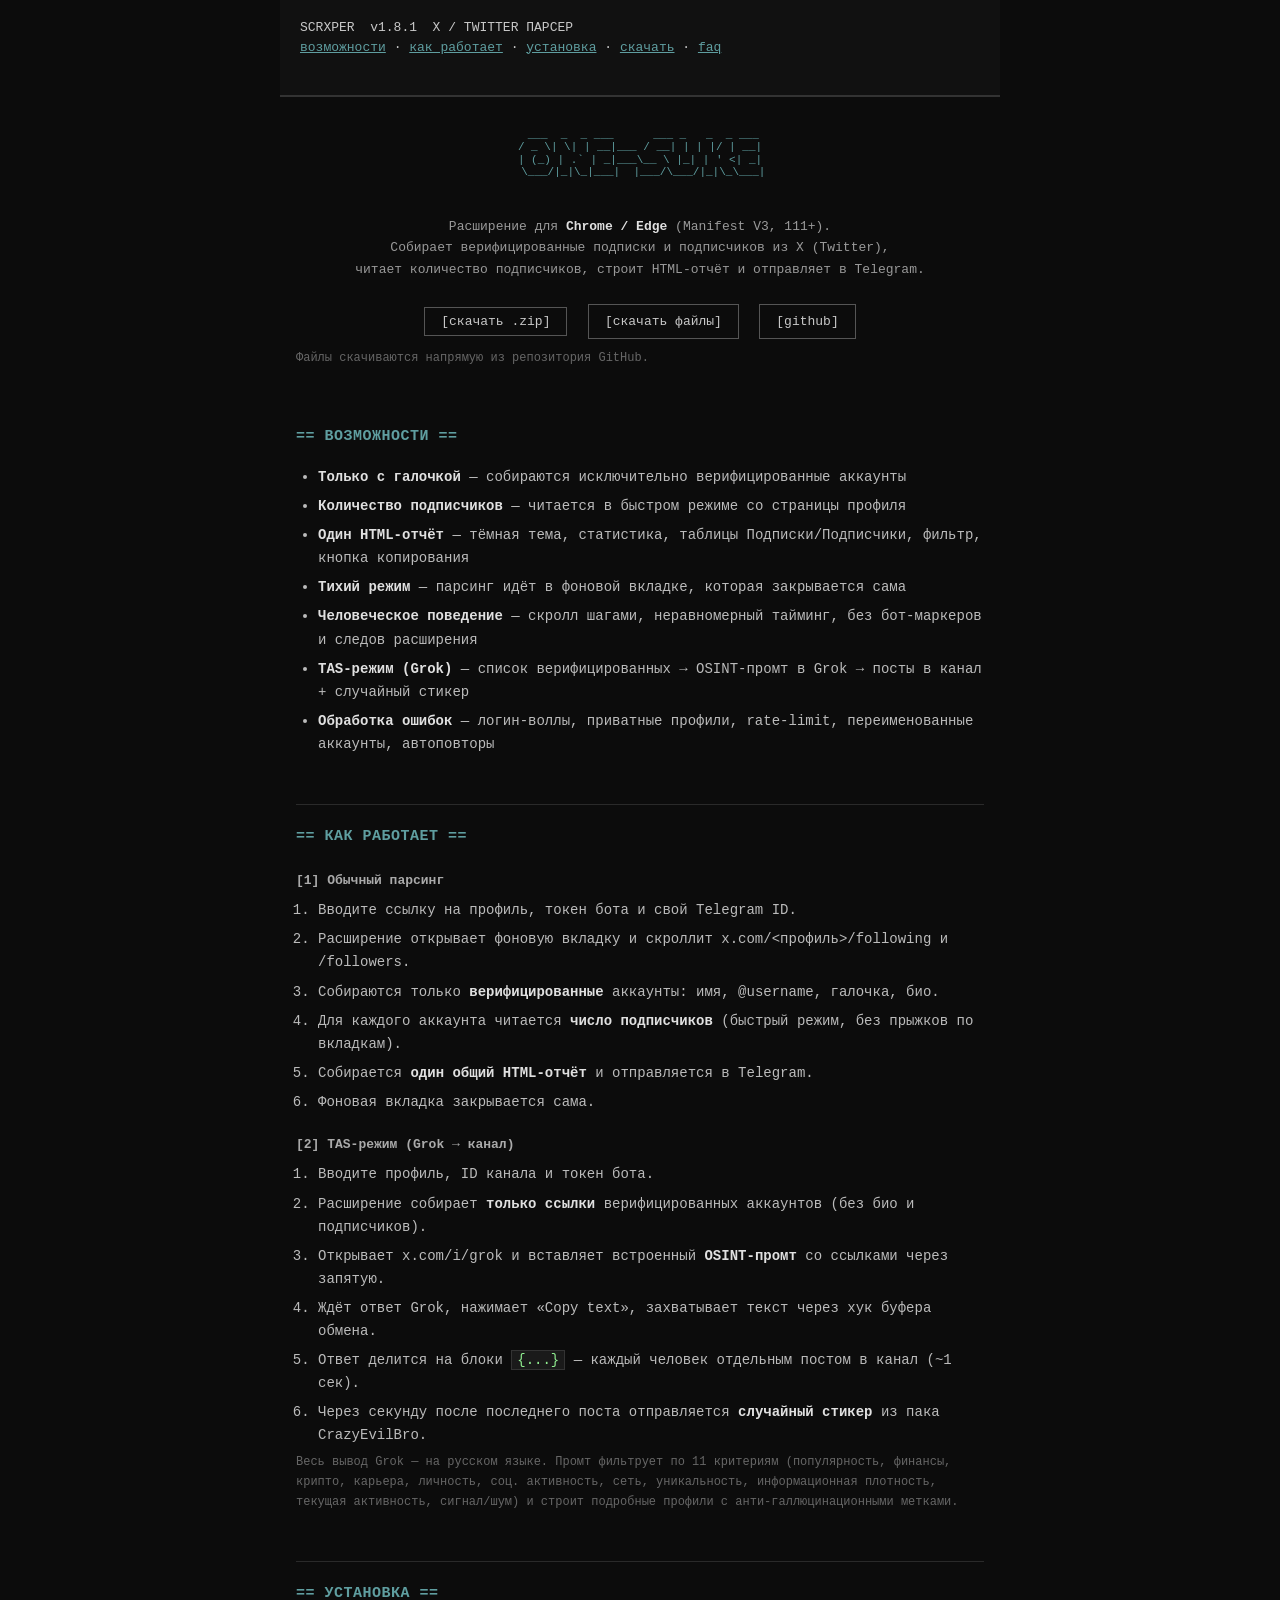
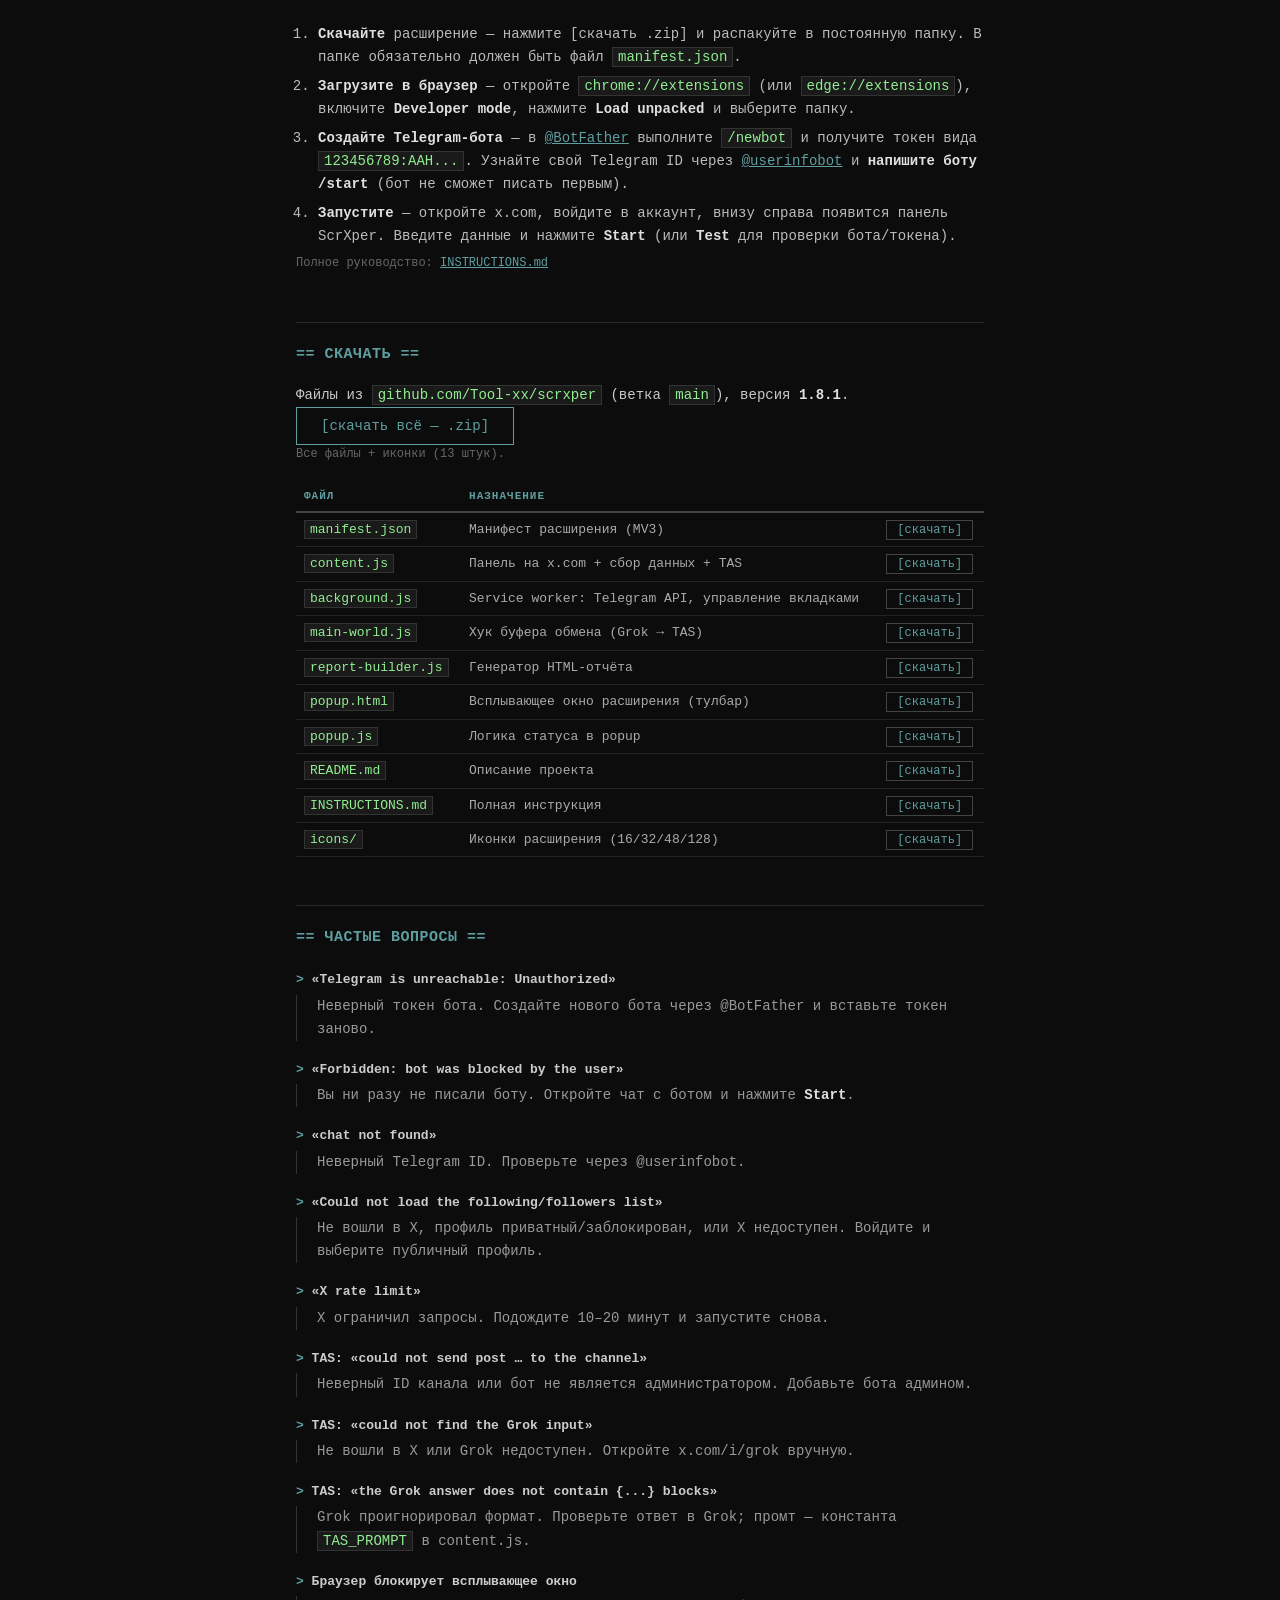
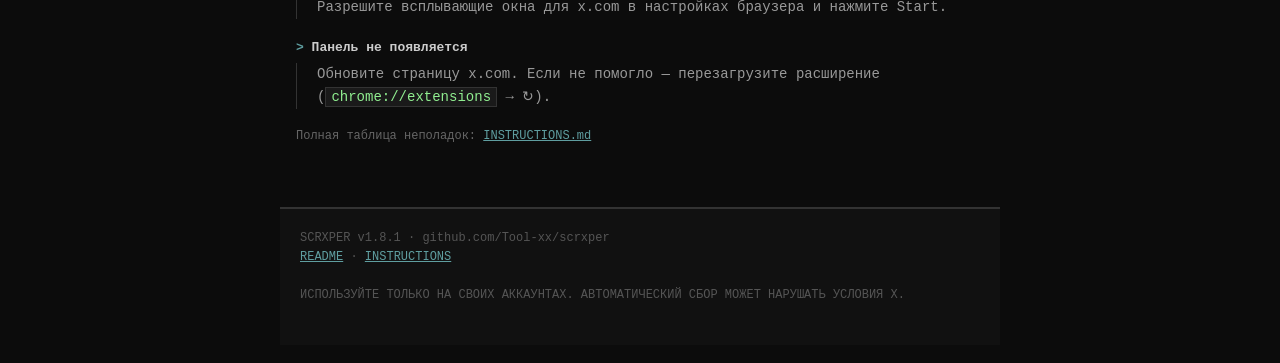
==== docs/index.html @ 42c48163 "Add files via upload" ====
<!DOCTYPE html>
<html lang="ru">
<head>
  <meta charset="UTF-8">
  <meta name="viewport" content="width=device-width, initial-scale=1.0">
  <title>ScrXper — X / Twitter парсер</title>
  <meta name="description" content="ScrXper — расширение для браузера: собирает верифицированные аккаунты, строит HTML-отчёты, отправляет в Telegram.">
  <link rel="icon" type="image/png" href="https://raw.githubusercontent.com/Tool-xx/scrxper/main/icons/icon48.png">
  <link rel="stylesheet" href="style.css">
</head>
<body>

  <pre class="header">
SCRXPER  v1.8.1  X / TWITTER ПАРСЕР
<a href="#features">возможности</a> &middot; <a href="#how">как работает</a> &middot; <a href="#install">установка</a> &middot; <a href="#files">скачать</a> &middot; <a href="#faq">faq</a>
  </pre>

  <main class="wrap">

    <pre class="logo">
 ___  _  _ ___      ___ _   _  _ ___
/ _ \| \| | __|___ / __| | | |/ | __|
| (_) | .` | _|___\__ \ |_| | ' <| _|
 \___/|_|\_|___|  |___/\___/|_|\_\___|
    </pre>

    <p class="tagline">
      Расширение для <b>Chrome / Edge</b> (Manifest V3, 111+).<br>
      Собирает верифицированные подписки и подписчиков из X (Twitter),<br>
      читает количество подписчиков, строит HTML-отчёт и отправляет в Telegram.
    </p>

    <p class="actions">
      <button id="btnDownloadZip" class="btn">[скачать .zip]</button>
      <a class="btn" href="#files">[скачать файлы]</a>
      <a class="btn" href="https://github.com/Tool-xx/scrxper" target="_blank" rel="noopener">[github]</a>
    </p>
    <p id="dlStatus" class="dim">Файлы скачиваются напрямую из репозитория GitHub.</p>

    <!-- ===== ВОЗМОЖНОСТИ ===== -->
    <section id="features">
      <h2>== ВОЗМОЖНОСТИ ==</h2>
      <ul>
        <li><b>Только с галочкой</b> — собираются исключительно верифицированные аккаунты</li>
        <li><b>Количество подписчиков</b> — читается в быстром режиме со страницы профиля</li>
        <li><b>Один HTML-отчёт</b> — тёмная тема, статистика, таблицы Подписки/Подписчики, фильтр, кнопка копирования</li>
        <li><b>Тихий режим</b> — парсинг идёт в фоновой вкладке, которая закрывается сама</li>
        <li><b>Человеческое поведение</b> — скролл шагами, неравномерный тайминг, без бот-маркеров и следов расширения</li>
        <li><b>TAS-режим (Grok)</b> — список верифицированных → OSINT-промт в Grok → посты в канал + случайный стикер</li>
        <li><b>Обработка ошибок</b> — логин-воллы, приватные профили, rate-limit, переименованные аккаунты, автоповторы</li>
      </ul>
    </section>

    <!-- ===== КАК РАБОТАЕТ ===== -->
    <section id="how">
      <h2>== КАК РАБОТАЕТ ==</h2>
      <h3>[1] Обычный парсинг</h3>
      <ol>
        <li>Вводите ссылку на профиль, токен бота и свой Telegram ID.</li>
        <li>Расширение открывает фоновую вкладку и скроллит x.com/&lt;профиль&gt;/following и /followers.</li>
        <li>Собираются только <b>верифицированные</b> аккаунты: имя, @username, галочка, био.</li>
        <li>Для каждого аккаунта читается <b>число подписчиков</b> (быстрый режим, без прыжков по вкладкам).</li>
        <li>Собирается <b>один общий HTML-отчёт</b> и отправляется в Telegram.</li>
        <li>Фоновая вкладка закрывается сама.</li>
      </ol>

      <h3>[2] TAS-режим (Grok → канал)</h3>
      <ol>
        <li>Вводите профиль, ID канала и токен бота.</li>
        <li>Расширение собирает <b>только ссылки</b> верифицированных аккаунтов (без био и подписчиков).</li>
        <li>Открывает x.com/i/grok и вставляет встроенный <b>OSINT-промт</b> со ссылками через запятую.</li>
        <li>Ждёт ответ Grok, нажимает «Copy text», захватывает текст через хук буфера обмена.</li>
        <li>Ответ делится на блоки <code>{...}</code> — каждый человек отдельным постом в канал (~1 сек).</li>
        <li>Через секунду после последнего поста отправляется <b>случайный стикер</b> из пака CrazyEvilBro.</li>
      </ol>

      <p class="dim">Весь вывод Grok — на русском языке. Промт фильтрует по 11 критериям (популярность,
      финансы, крипто, карьера, личность, соц. активность, сеть, уникальность, информационная
      плотность, текущая активность, сигнал/шум) и строит подробные профили с анти-галлюцинационными метками.</p>
    </section>

    <!-- ===== УСТАНОВКА ===== -->
    <section id="install">
      <h2>== УСТАНОВКА ==</h2>
      <ol>
        <li><b>Скачайте</b> расширение — нажмите [скачать .zip] и распакуйте в постоянную папку.
            В папке обязательно должен быть файл <code>manifest.json</code>.</li>
        <li><b>Загрузите в браузер</b> — откройте <code>chrome://extensions</code> (или <code>edge://extensions</code>),
            включите <b>Developer mode</b>, нажмите <b>Load unpacked</b> и выберите папку.</li>
        <li><b>Создайте Telegram-бота</b> — в <a href="https://t.me/BotFather" target="_blank">@BotFather</a>
            выполните <code>/newbot</code> и получите токен вида <code>123456789:AAH...</code>.
            Узнайте свой Telegram ID через <a href="https://t.me/userinfobot" target="_blank">@userinfobot</a>
            и <b>напишите боту /start</b> (бот не сможет писать первым).</li>
        <li><b>Запустите</b> — откройте x.com, войдите в аккаунт, внизу справа появится панель ScrXper.
            Введите данные и нажмите <b>Start</b> (или <b>Test</b> для проверки бота/токена).</li>
      </ol>
      <p class="dim">Полное руководство: <a href="https://raw.githubusercontent.com/Tool-xx/scrxper/main/INSTRUCTIONS.md" target="_blank">INSTRUCTIONS.md</a></p>
    </section>

    <!-- ===== СКАЧАТЬ ===== -->
    <section id="files">
      <h2>== СКАЧАТЬ ==</h2>
      <p>Файлы из <code>github.com/Tool-xx/scrxper</code> (ветка <code>main</code>), версия <b>1.8.1</b>.</p>

      <button id="btnDownloadZip2" class="btn btn-big">[скачать всё — .zip]</button>
      <p id="zipStatus" class="dim">Все файлы + иконки (13 штук).</p>

      <table class="files">
        <thead><tr><th>файл</th><th>назначение</th><th></th></tr></thead>
        <tbody>
          <tr><td><code>manifest.json</code></td><td>Манифест расширения (MV3)</td><td><button class="file-dl" data-file="manifest.json">[скачать]</button></td></tr>
          <tr><td><code>content.js</code></td><td>Панель на x.com + сбор данных + TAS</td><td><button class="file-dl" data-file="content.js">[скачать]</button></td></tr>
          <tr><td><code>background.js</code></td><td>Service worker: Telegram API, управление вкладками</td><td><button class="file-dl" data-file="background.js">[скачать]</button></td></tr>
          <tr><td><code>main-world.js</code></td><td>Хук буфера обмена (Grok → TAS)</td><td><button class="file-dl" data-file="main-world.js">[скачать]</button></td></tr>
          <tr><td><code>report-builder.js</code></td><td>Генератор HTML-отчёта</td><td><button class="file-dl" data-file="report-builder.js">[скачать]</button></td></tr>
          <tr><td><code>popup.html</code></td><td>Всплывающее окно расширения (тулбар)</td><td><button class="file-dl" data-file="popup.html">[скачать]</button></td></tr>
          <tr><td><code>popup.js</code></td><td>Логика статуса в popup</td><td><button class="file-dl" data-file="popup.js">[скачать]</button></td></tr>
          <tr><td><code>README.md</code></td><td>Описание проекта</td><td><button class="file-dl" data-file="README.md">[скачать]</button></td></tr>
          <tr><td><code>INSTRUCTIONS.md</code></td><td>Полная инструкция</td><td><button class="file-dl" data-file="INSTRUCTIONS.md">[скачать]</button></td></tr>
          <tr><td><code>icons/</code></td><td>Иконки расширения (16/32/48/128)</td><td><button class="file-dl" data-file="icons/icon128.png">[скачать]</button></td></tr>
        </tbody>
      </table>
    </section>

    <!-- ===== FAQ ===== -->
    <section id="faq">
      <h2>== ЧАСТЫЕ ВОПРОСЫ ==</h2>
      <dl>
        <dt>«Telegram is unreachable: Unauthorized»</dt>
        <dd>Неверный токен бота. Создайте нового бота через @BotFather и вставьте токен заново.</dd>

        <dt>«Forbidden: bot was blocked by the user»</dt>
        <dd>Вы ни разу не писали боту. Откройте чат с ботом и нажмите <b>Start</b>.</dd>

        <dt>«chat not found»</dt>
        <dd>Неверный Telegram ID. Проверьте через @userinfobot.</dd>

        <dt>«Could not load the following/followers list»</dt>
        <dd>Не вошли в X, профиль приватный/заблокирован, или X недоступен. Войдите и выберите публичный профиль.</dd>

        <dt>«X rate limit»</dt>
        <dd>X ограничил запросы. Подождите 10–20 минут и запустите снова.</dd>

        <dt>TAS: «could not send post … to the channel»</dt>
        <dd>Неверный ID канала или бот не является администратором. Добавьте бота админом.</dd>

        <dt>TAS: «could not find the Grok input»</dt>
        <dd>Не вошли в X или Grok недоступен. Откройте x.com/i/grok вручную.</dd>

        <dt>TAS: «the Grok answer does not contain {...} blocks»</dt>
        <dd>Grok проигнорировал формат. Проверьте ответ в Grok; промт — константа <code>TAS_PROMPT</code> в content.js.</dd>

        <dt>Браузер блокирует всплывающее окно</dt>
        <dd>Разрешите всплывающие окна для x.com в настройках браузера и нажмите Start.</dd>

        <dt>Панель не появляется</dt>
        <dd>Обновите страницу x.com. Если не помогло — перезагрузите расширение (<code>chrome://extensions</code> → ↻).</dd>
      </dl>
      <p class="dim">Полная таблица неполадок: <a href="https://raw.githubusercontent.com/Tool-xx/scrxper/main/INSTRUCTIONS.md" target="_blank">INSTRUCTIONS.md</a></p>
    </section>

  </main>

  <pre class="footer">
SCRXPER v1.8.1 · github.com/Tool-xx/scrxper
<a href="https://raw.githubusercontent.com/Tool-xx/scrxper/main/README.md" target="_blank">README</a> &middot; <a href="https://raw.githubusercontent.com/Tool-xx/scrxper/main/INSTRUCTIONS.md" target="_blank">INSTRUCTIONS</a>

ИСПОЛЬЗУЙТЕ ТОЛЬКО НА СВОИХ АККАУНТАХ. АВТОМАТИЧЕСКИЙ СБОР МОЖЕТ НАРУШАТЬ УСЛОВИЯ X.
  </pre>

  <div class="toast" id="toast" role="status" aria-live="polite"></div>

  <script src="app.js"></script>
</body>
</html>
---- docs/style.css ----
/* ============ ScrXper site — old-school / minimalist ============ */

* { box-sizing: border-box; margin: 0; padding: 0; }

html { scroll-behavior: smooth; }

body {
  background: #0c0c0c;
  color: #c8c8c8;
  font-family: "Courier New", Courier, "Lucida Console", monospace;
  font-size: 14px;
  line-height: 1.65;
  max-width: 720px;
  margin: 0 auto;
  padding: 0 16px;
}

a { color: #5f9ea0; text-decoration: underline; }
a:hover { color: #7fffd4; }

b { color: #e0e0e0; font-weight: 700; }

code {
  background: #1a1a1a;
  border: 1px solid #333;
  padding: 1px 5px;
  color: #90ee90;
}

/* ============ Header ============ */
.header {
  margin: 0 -16px;
  padding: 18px 20px;
  background: #111;
  border-bottom: 2px solid #333;
  font-size: 13px;
  line-height: 1.5;
  white-space: pre-wrap;
  overflow-x: hidden;
}

/* ============ Logo ============ */
.logo {
  margin-top: 32px;
  font-size: 11px;
  line-height: 1.15;
  color: #5f9ea0;
  text-align: center;
}

/* ============ Tagline ============ */
.tagline {
  text-align: center;
  margin: 24px 0;
  color: #999;
  font-size: 13px;
}

/* ============ Actions ============ */
.actions {
  text-align: center;
  margin: 20px 0 10px;
}
.actions .btn { margin: 0 6px; }

/* ============ Buttons ============ */
.btn {
  display: inline-block;
  background: none;
  border: 1px solid #555;
  color: #c8c8c8;
  padding: 6px 16px;
  font-family: inherit;
  font-size: 13px;
  cursor: pointer;
  text-decoration: none;
  white-space: nowrap;
}
.btn:hover { border-color: #5f9ea0; color: #5f9ea0; text-decoration: none; }
.btn:disabled { opacity: 0.45; cursor: wait; border-color: #333; color: #666; }
.btn-big { padding: 10px 24px; font-size: 14px; border-color: #5f9ea0; color: #5f9ea0; }
.btn-big:hover { background: #5f9ea0; color: #0c0c0c; }

/* ============ Sections ============ */
section {
  margin: 48px 0;
  padding-top: 20px;
  border-top: 1px solid #2a2a2a;
}
section:first-of-type { border-top: none; margin-top: 36px; }
h2 {
  font-size: 15px;
  color: #5f9ea0;
  margin-bottom: 16px;
  letter-spacing: 0.5px;
}
h3 {
  font-size: 13px;
  color: #aaa;
  margin: 20px 0 8px;
}
ol, ul { padding-left: 22px; }
li { margin-bottom: 6px; color: #bbb; }
dd {
  margin: 0 0 18px;
  padding-left: 20px;
  color: #999;
  border-left: 1px solid #333;
}
dt {
  color: #ccc;
  font-weight: 700;
  margin: 18px 0 4px;
  font-size: 13px;
}
dt::before { content: "> "; color: #5f9ea0; }

/* ============ Files table ============ */
.files {
  width: 100%;
  border-collapse: collapse;
  margin-top: 16px;
  font-size: 13px;
}
.files th {
  text-align: left;
  padding: 6px 8px;
  border-bottom: 2px solid #444;
  color: #5f9ea0;
  font-weight: 700;
  font-size: 11px;
  text-transform: uppercase;
  letter-spacing: 1px;
}
.files td {
  padding: 6px 8px;
  border-bottom: 1px solid #222;
  color: #aaa;
}
.files tr:hover td { background: #151515; }
.file-dl {
  background: none;
  border: 1px solid #444;
  color: #5f9ea0;
  padding: 2px 10px;
  font-family: inherit;
  font-size: 12px;
  cursor: pointer;
}
.file-dl:hover { border-color: #5f9ea0; background: #1a2a2a; }
.file-dl:disabled { opacity: 0.4; cursor: wait; }

/* ============ Dim text ============ */
.dim { color: #666; font-size: 12px; }

/* ============ Footer ============ */
.footer {
  margin: 60px -16px 0;
  padding: 20px;
  border-top: 2px solid #333;
  background: #111;
  font-size: 12px;
  line-height: 1.6;
  white-space: pre-wrap;
  overflow-x: hidden;
  color: #555;
}

/* ============ Toast ============ */
.toast {
  position: fixed;
  bottom: 20px;
  left: 50%;
  transform: translateX(-50%) translateY(80px);
  background: #1a1a1a;
  border: 1px solid #555;
  color: #c8c8c8;
  padding: 8px 18px;
  font-size: 13px;
  font-family: inherit;
  opacity: 0;
  transition: transform 0.2s, opacity 0.2s;
  z-index: 100;
  max-width: 90vw;
  text-align: center;
}
.toast.show { transform: translateX(-50%) translateY(0); opacity: 1; }
.toast.error { border-color: #c0392b; color: #e74c3c; }
.toast.success { border-color: #27ae60; color: #2ecc71; }

/* ============ Mobile ============ */
@media (max-width: 520px) {
  body { font-size: 13px; }
  .header, .footer { font-size: 11px; padding: 14px 16px; }
  .logo { font-size: 8px; }
  .files { font-size: 12px; }
  .files th:nth-child(2), .files td:nth-child(2) { display: none; }
}
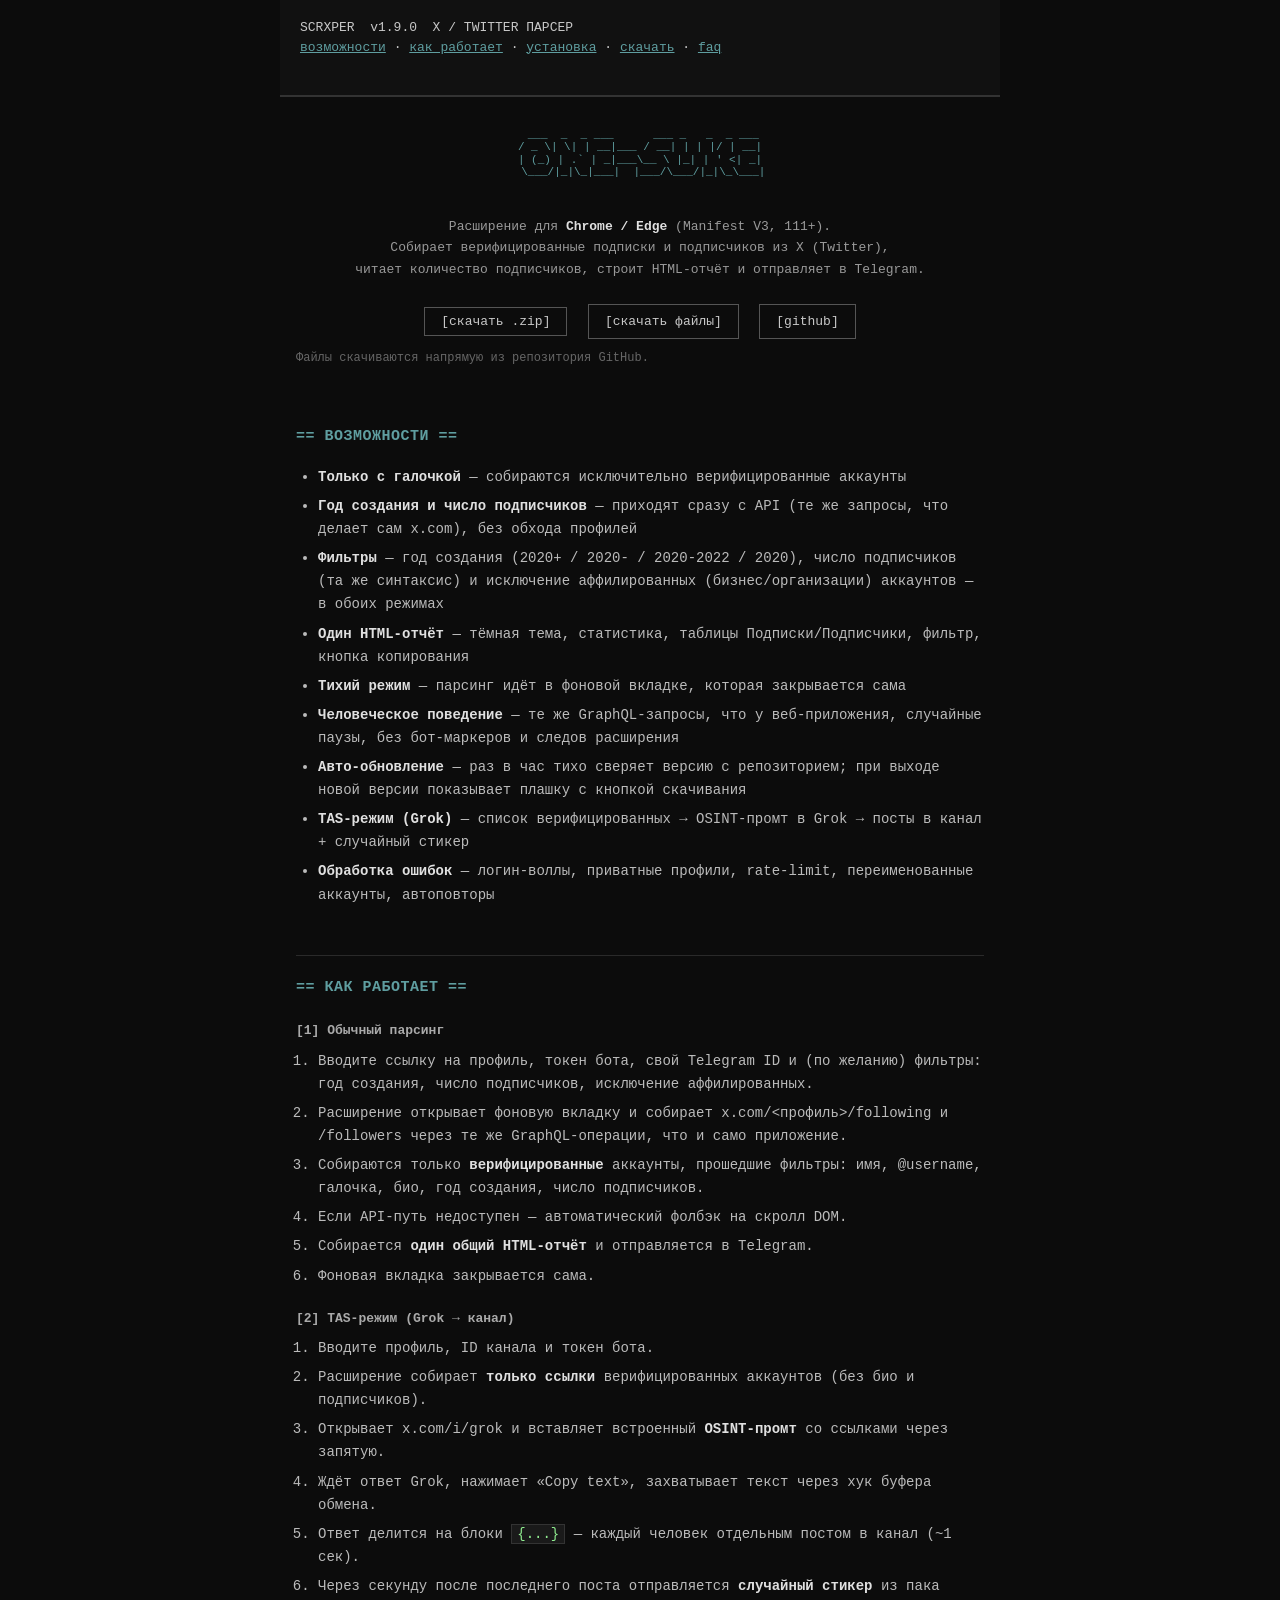
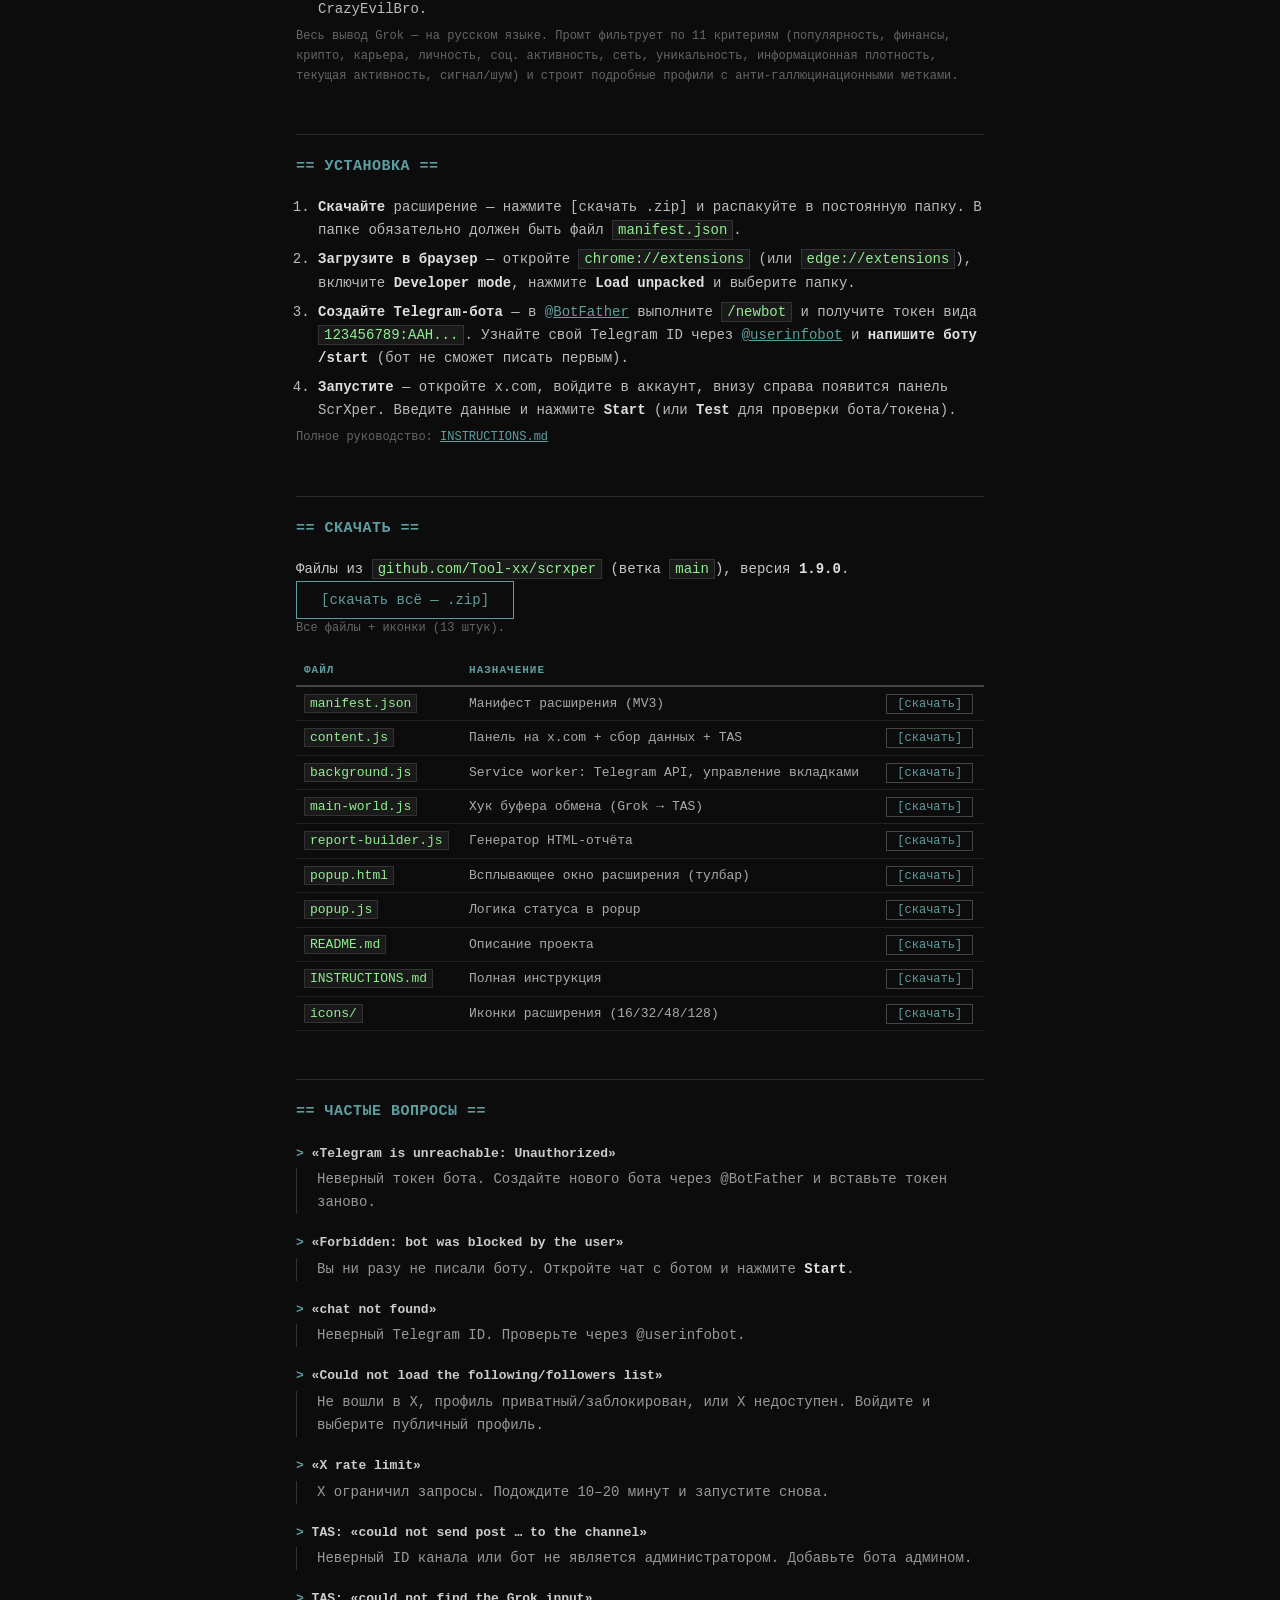
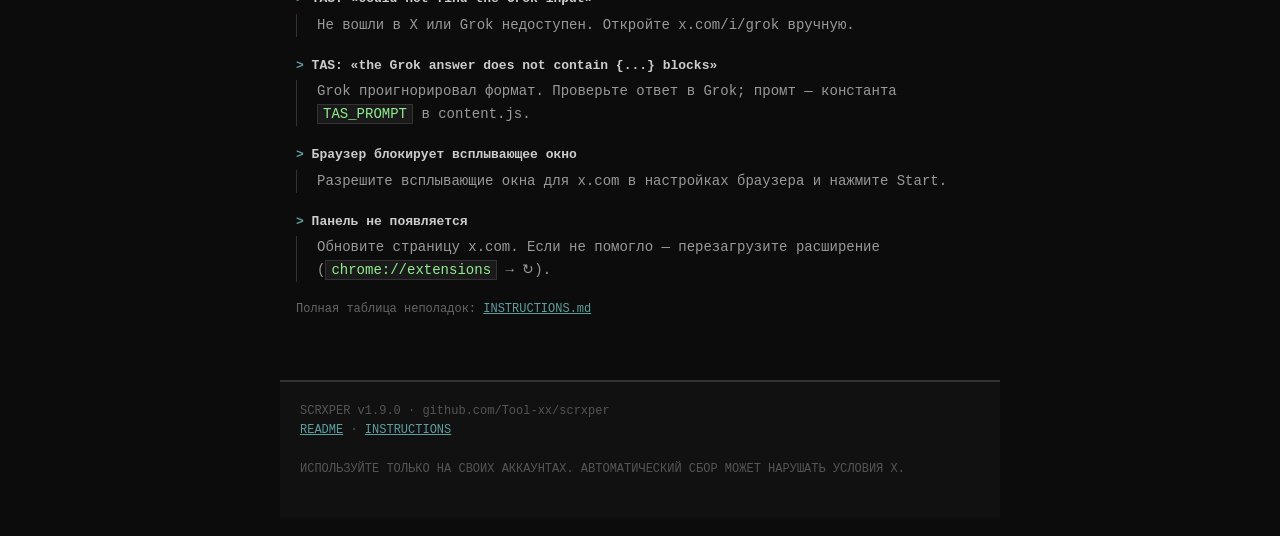
==== commit 4ac5488d: "Add files via upload" ====
--- a/docs/index.html
+++ b/docs/index.html
@@ -11,7 +11,7 @@
 <body>
 
   <pre class="header">
-SCRXPER  v1.8.1  X / TWITTER ПАРСЕР
+SCRXPER  v1.9.0  X / TWITTER ПАРСЕР
 <a href="#features">возможности</a> &middot; <a href="#how">как работает</a> &middot; <a href="#install">установка</a> &middot; <a href="#files">скачать</a> &middot; <a href="#faq">faq</a>
   </pre>
 
@@ -42,10 +42,12 @@
       <h2>== ВОЗМОЖНОСТИ ==</h2>
       <ul>
         <li><b>Только с галочкой</b> — собираются исключительно верифицированные аккаунты</li>
-        <li><b>Количество подписчиков</b> — читается в быстром режиме со страницы профиля</li>
+        <li><b>Год создания и число подписчиков</b> — приходят сразу с API (те же запросы, что делает сам x.com), без обхода профилей</li>
+        <li><b>Фильтры</b> — год создания (2020+ / 2020- / 2020-2022 / 2020), число подписчиков (та же синтаксис) и исключение аффилированных (бизнес/организации) аккаунтов — в обоих режимах</li>
         <li><b>Один HTML-отчёт</b> — тёмная тема, статистика, таблицы Подписки/Подписчики, фильтр, кнопка копирования</li>
         <li><b>Тихий режим</b> — парсинг идёт в фоновой вкладке, которая закрывается сама</li>
-        <li><b>Человеческое поведение</b> — скролл шагами, неравномерный тайминг, без бот-маркеров и следов расширения</li>
+        <li><b>Человеческое поведение</b> — те же GraphQL-запросы, что у веб-приложения, случайные паузы, без бот-маркеров и следов расширения</li>
+        <li><b>Авто-обновление</b> — раз в час тихо сверяет версию с репозиторием; при выходе новой версии показывает плашку с кнопкой скачивания</li>
         <li><b>TAS-режим (Grok)</b> — список верифицированных → OSINT-промт в Grok → посты в канал + случайный стикер</li>
         <li><b>Обработка ошибок</b> — логин-воллы, приватные профили, rate-limit, переименованные аккаунты, автоповторы</li>
       </ul>
@@ -56,10 +58,10 @@
       <h2>== КАК РАБОТАЕТ ==</h2>
       <h3>[1] Обычный парсинг</h3>
       <ol>
-        <li>Вводите ссылку на профиль, токен бота и свой Telegram ID.</li>
-        <li>Расширение открывает фоновую вкладку и скроллит x.com/&lt;профиль&gt;/following и /followers.</li>
-        <li>Собираются только <b>верифицированные</b> аккаунты: имя, @username, галочка, био.</li>
-        <li>Для каждого аккаунта читается <b>число подписчиков</b> (быстрый режим, без прыжков по вкладкам).</li>
+        <li>Вводите ссылку на профиль, токен бота, свой Telegram ID и (по желанию) фильтры: год создания, число подписчиков, исключение аффилированных.</li>
+        <li>Расширение открывает фоновую вкладку и собирает x.com/&lt;профиль&gt;/following и /followers через те же GraphQL-операции, что и само приложение.</li>
+        <li>Собираются только <b>верифицированные</b> аккаунты, прошедшие фильтры: имя, @username, галочка, био, год создания, число подписчиков.</li>
+        <li>Если API-путь недоступен — автоматический фолбэк на скролл DOM.</li>
         <li>Собирается <b>один общий HTML-отчёт</b> и отправляется в Telegram.</li>
         <li>Фоновая вкладка закрывается сама.</li>
       </ol>
@@ -100,7 +102,7 @@
     <!-- ===== СКАЧАТЬ ===== -->
     <section id="files">
       <h2>== СКАЧАТЬ ==</h2>
-      <p>Файлы из <code>github.com/Tool-xx/scrxper</code> (ветка <code>main</code>), версия <b>1.8.1</b>.</p>
+      <p>Файлы из <code>github.com/Tool-xx/scrxper</code> (ветка <code>main</code>), версия <b>1.9.0</b>.</p>
 
       <button id="btnDownloadZip2" class="btn btn-big">[скачать всё — .zip]</button>
       <p id="zipStatus" class="dim">Все файлы + иконки (13 штук).</p>
@@ -162,7 +164,7 @@
   </main>
 
   <pre class="footer">
-SCRXPER v1.8.1 · github.com/Tool-xx/scrxper
+SCRXPER v1.9.0 · github.com/Tool-xx/scrxper
 <a href="https://raw.githubusercontent.com/Tool-xx/scrxper/main/README.md" target="_blank">README</a> &middot; <a href="https://raw.githubusercontent.com/Tool-xx/scrxper/main/INSTRUCTIONS.md" target="_blank">INSTRUCTIONS</a>
 
 ИСПОЛЬЗУЙТЕ ТОЛЬКО НА СВОИХ АККАУНТАХ. АВТОМАТИЧЕСКИЙ СБОР МОЖЕТ НАРУШАТЬ УСЛОВИЯ X.
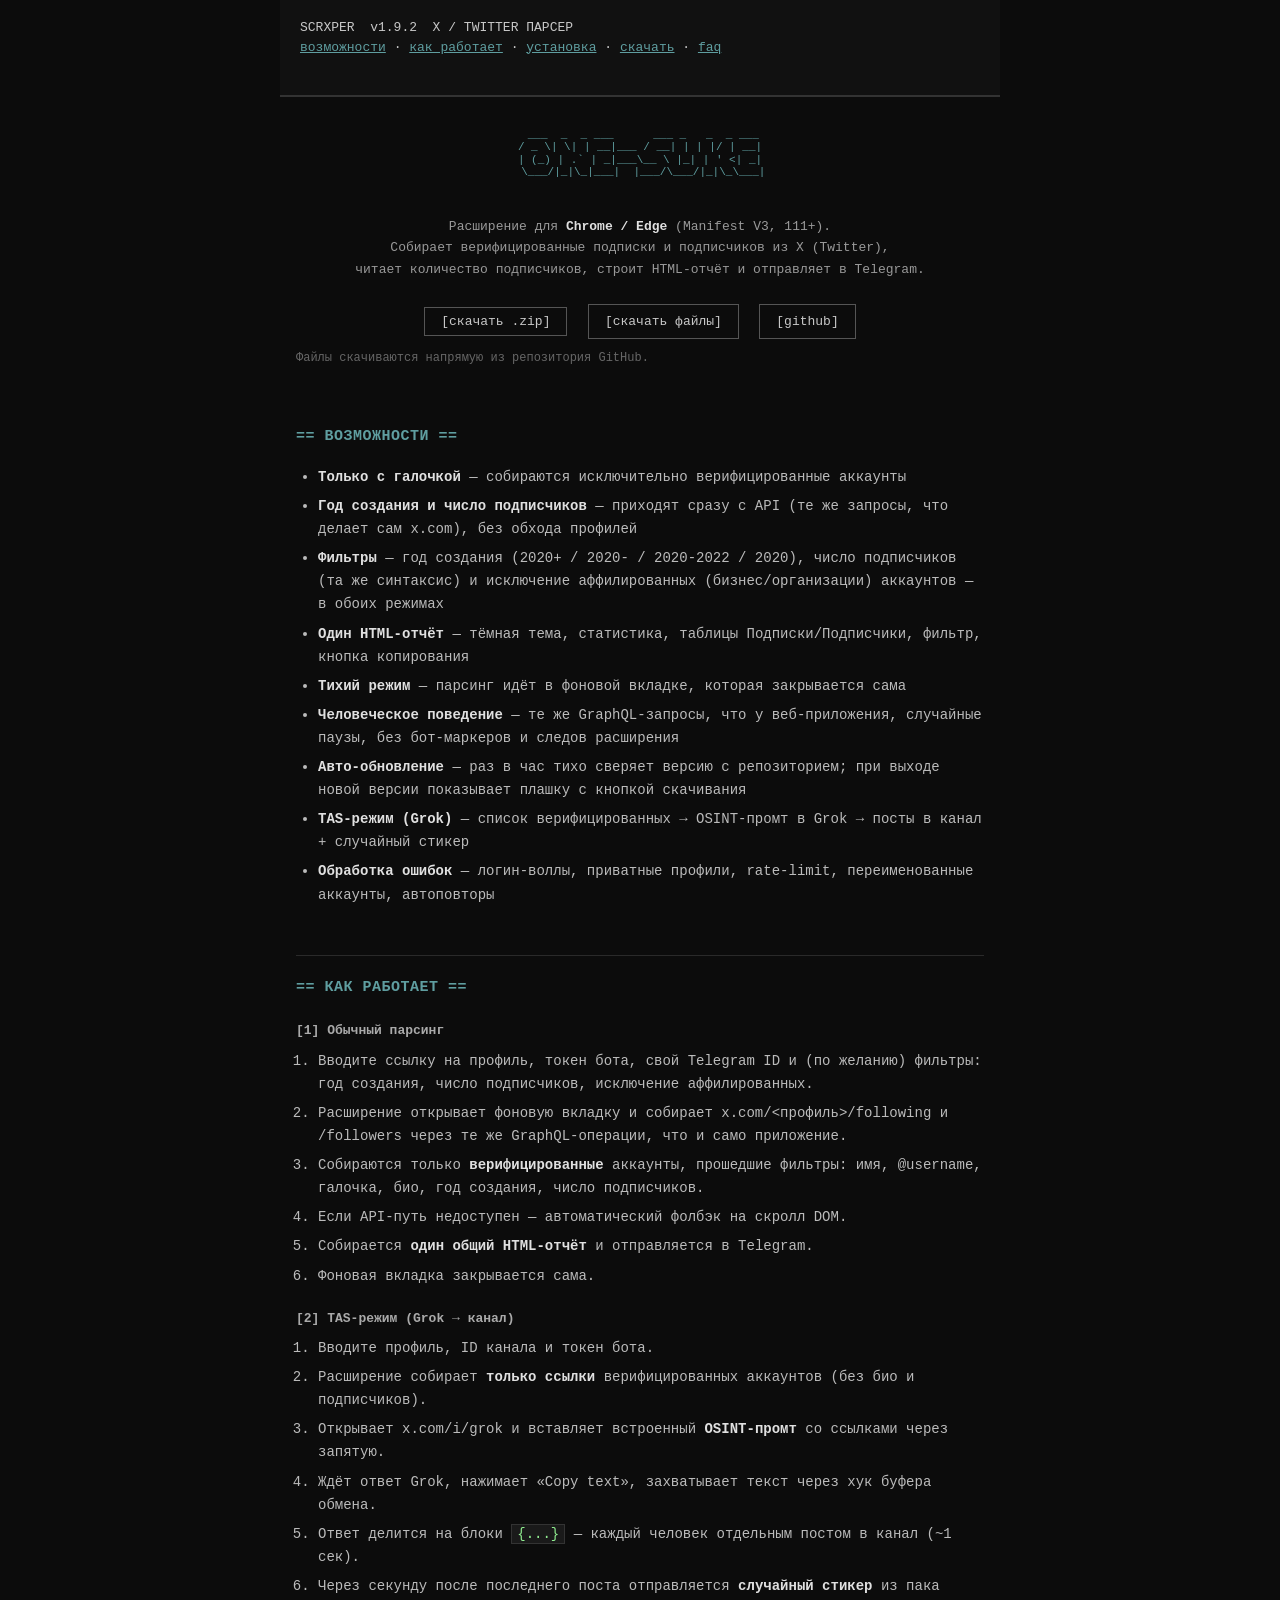
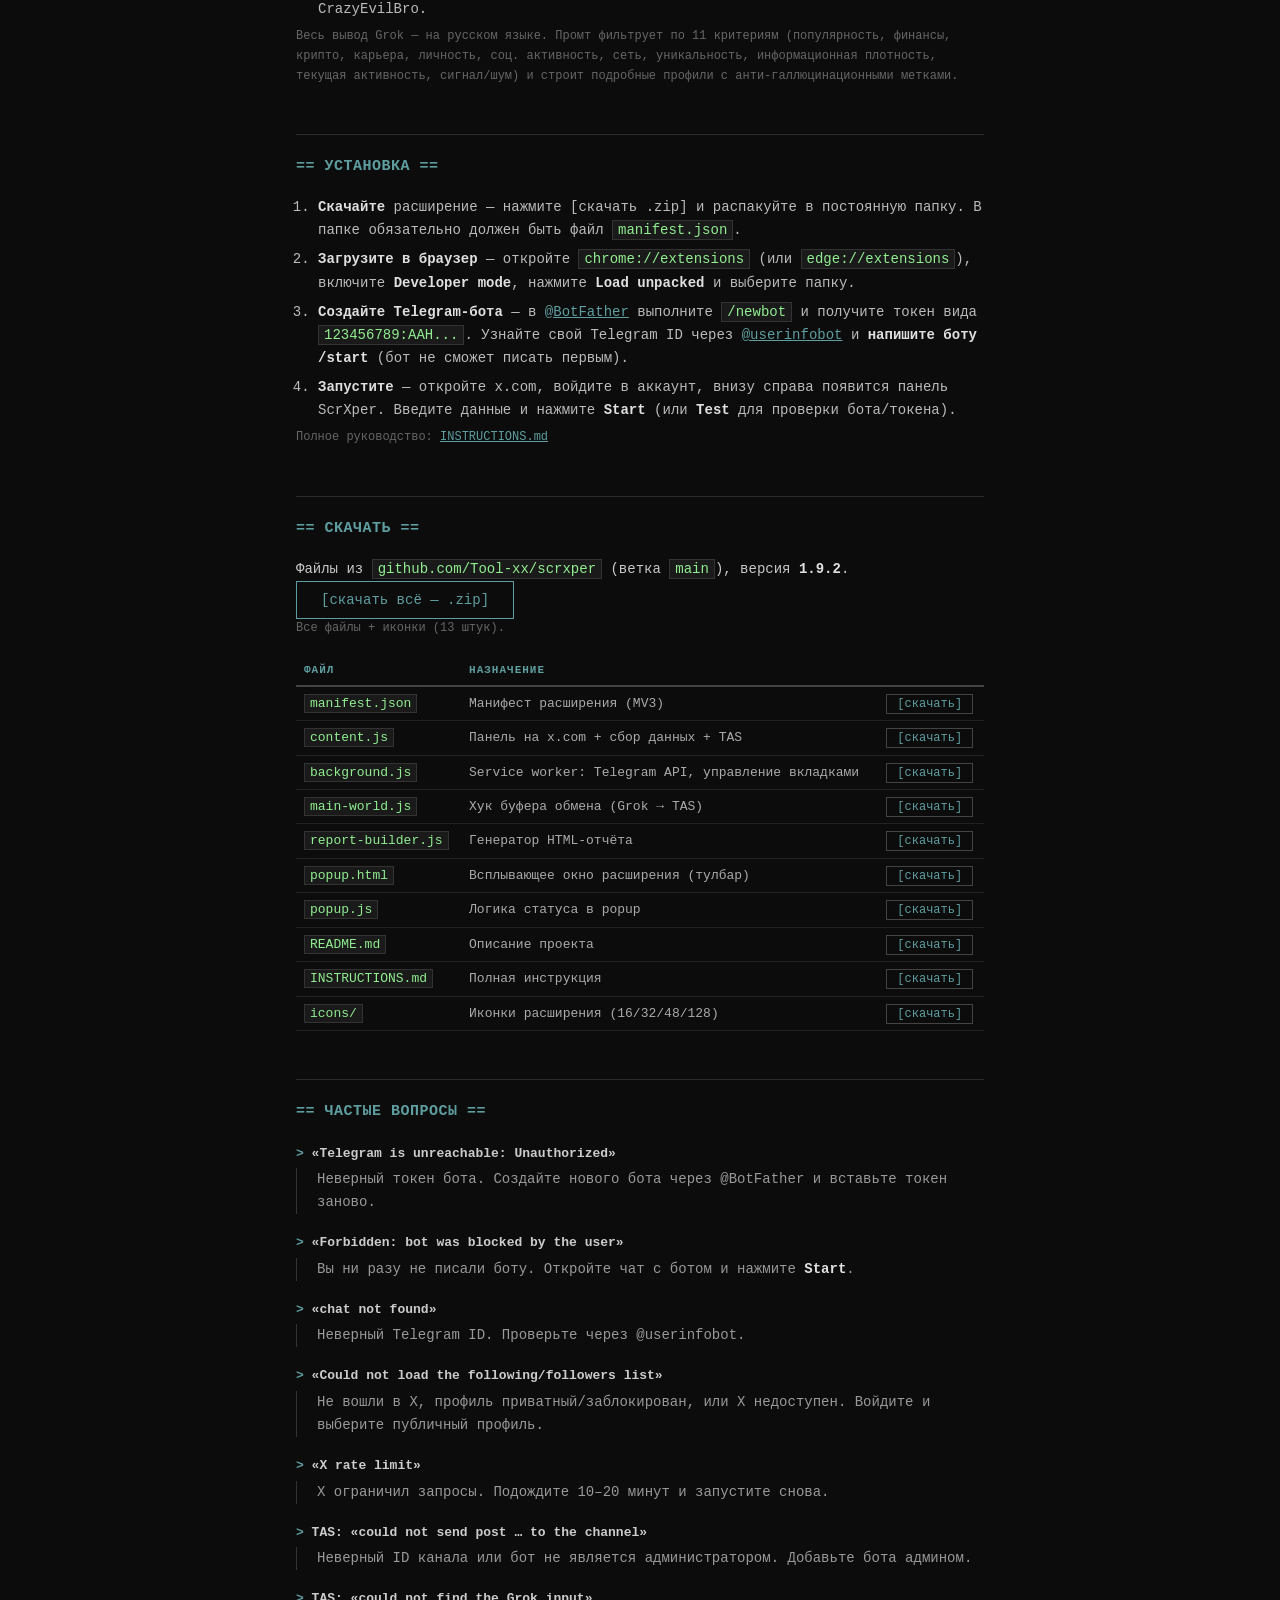
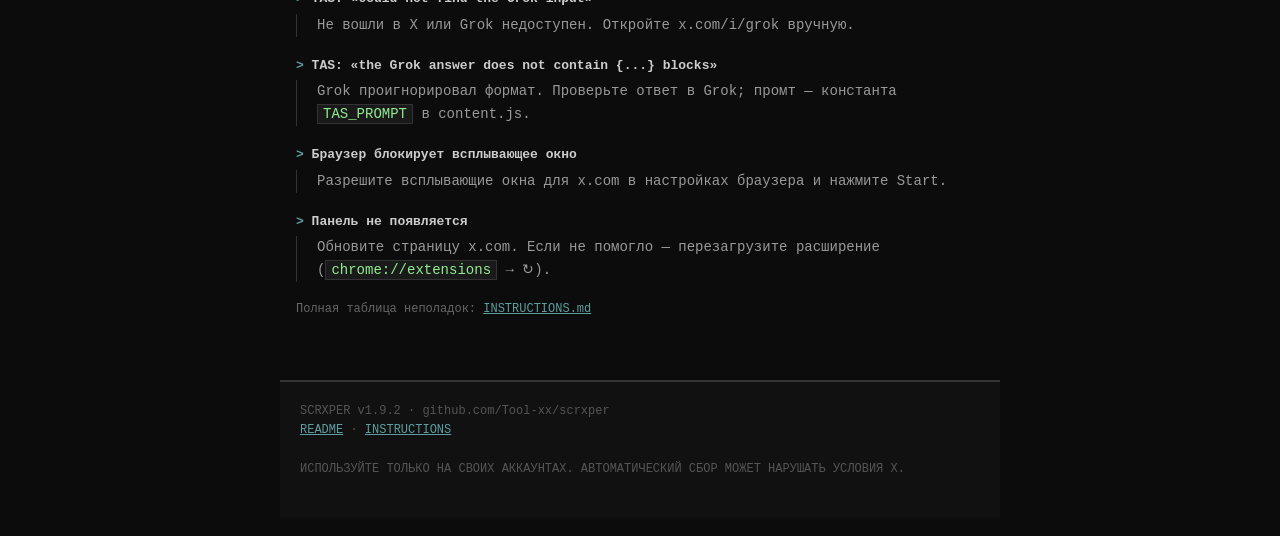
==== commit 23f3768d: "Add files via upload" ====
--- a/docs/index.html
+++ b/docs/index.html
@@ -11,7 +11,7 @@
 <body>
 
   <pre class="header">
-SCRXPER  v1.9.0  X / TWITTER ПАРСЕР
+SCRXPER  v1.9.2  X / TWITTER ПАРСЕР
 <a href="#features">возможности</a> &middot; <a href="#how">как работает</a> &middot; <a href="#install">установка</a> &middot; <a href="#files">скачать</a> &middot; <a href="#faq">faq</a>
   </pre>
 
@@ -102,7 +102,7 @@
     <!-- ===== СКАЧАТЬ ===== -->
     <section id="files">
       <h2>== СКАЧАТЬ ==</h2>
-      <p>Файлы из <code>github.com/Tool-xx/scrxper</code> (ветка <code>main</code>), версия <b>1.9.0</b>.</p>
+      <p>Файлы из <code>github.com/Tool-xx/scrxper</code> (ветка <code>main</code>), версия <b>1.9.2</b>.</p>
 
       <button id="btnDownloadZip2" class="btn btn-big">[скачать всё — .zip]</button>
       <p id="zipStatus" class="dim">Все файлы + иконки (13 штук).</p>
@@ -164,7 +164,7 @@
   </main>
 
   <pre class="footer">
-SCRXPER v1.9.0 · github.com/Tool-xx/scrxper
+SCRXPER v1.9.2 · github.com/Tool-xx/scrxper
 <a href="https://raw.githubusercontent.com/Tool-xx/scrxper/main/README.md" target="_blank">README</a> &middot; <a href="https://raw.githubusercontent.com/Tool-xx/scrxper/main/INSTRUCTIONS.md" target="_blank">INSTRUCTIONS</a>
 
 ИСПОЛЬЗУЙТЕ ТОЛЬКО НА СВОИХ АККАУНТАХ. АВТОМАТИЧЕСКИЙ СБОР МОЖЕТ НАРУШАТЬ УСЛОВИЯ X.
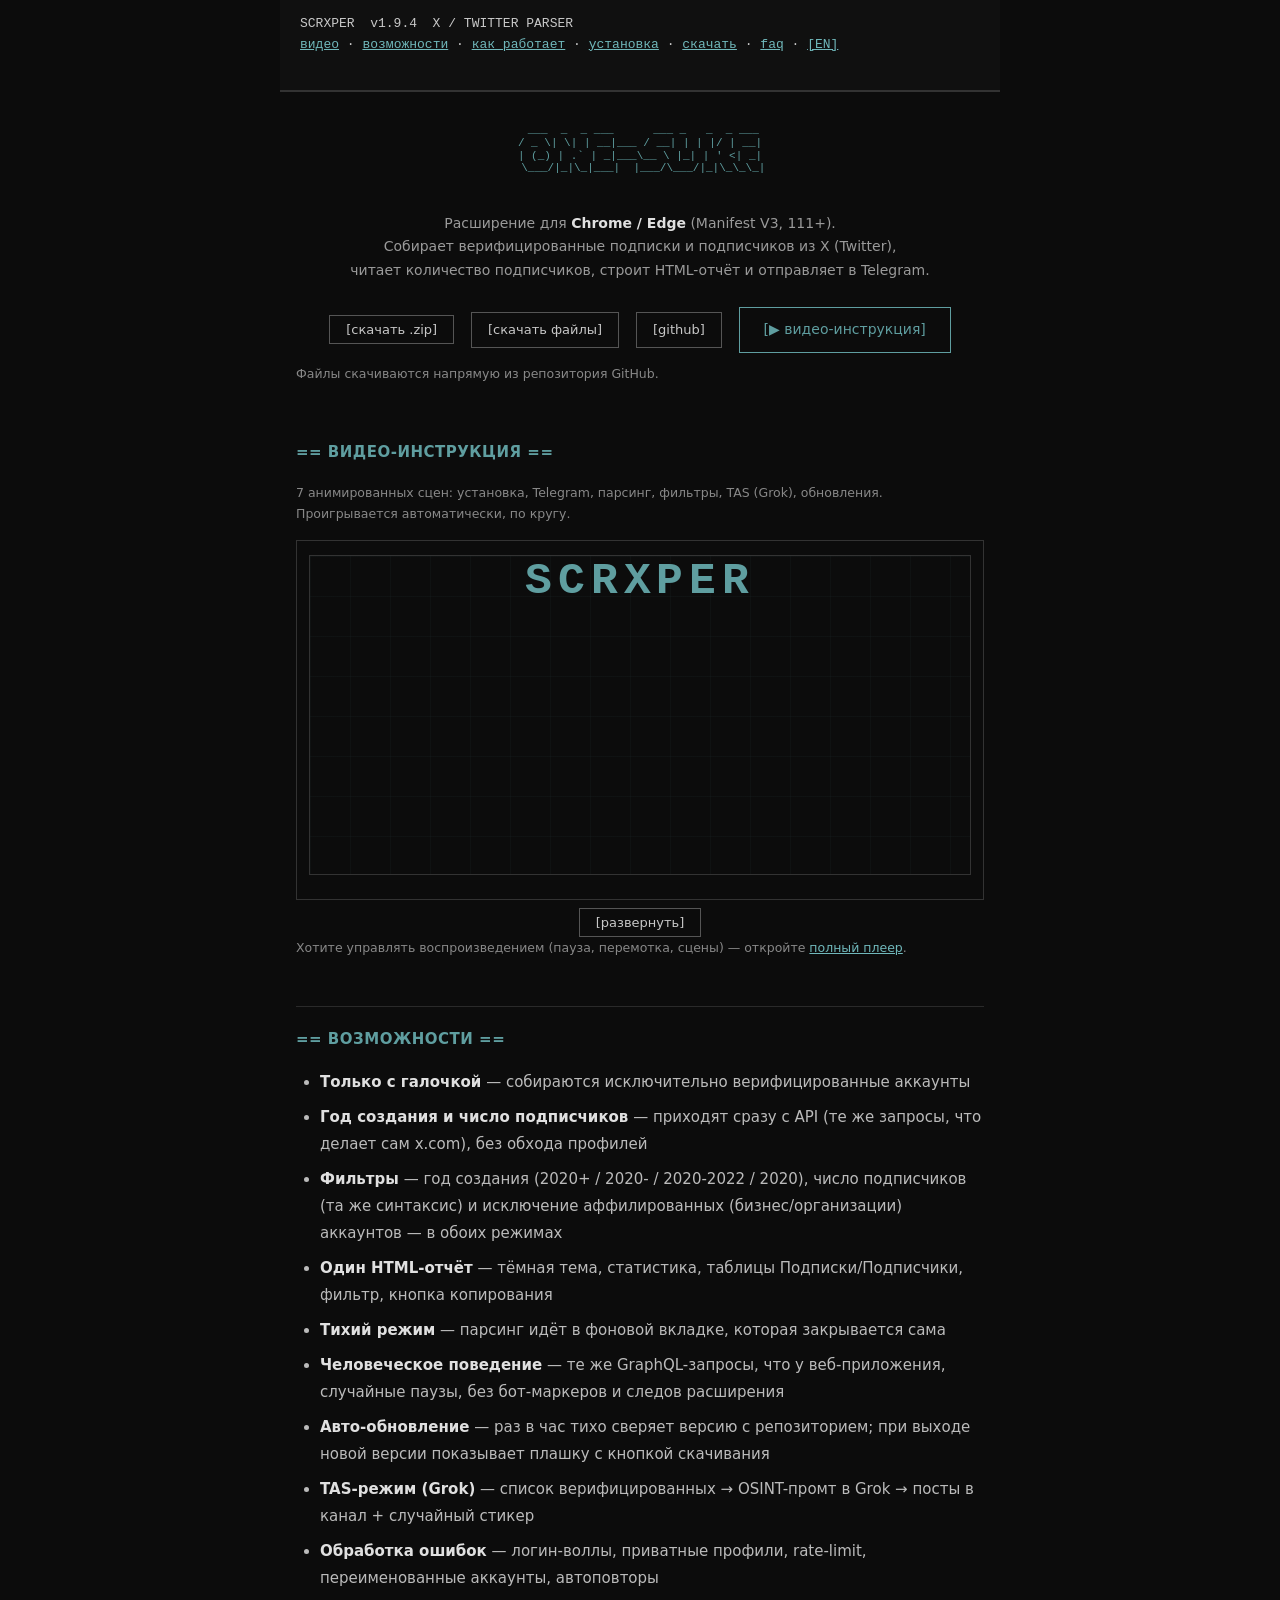
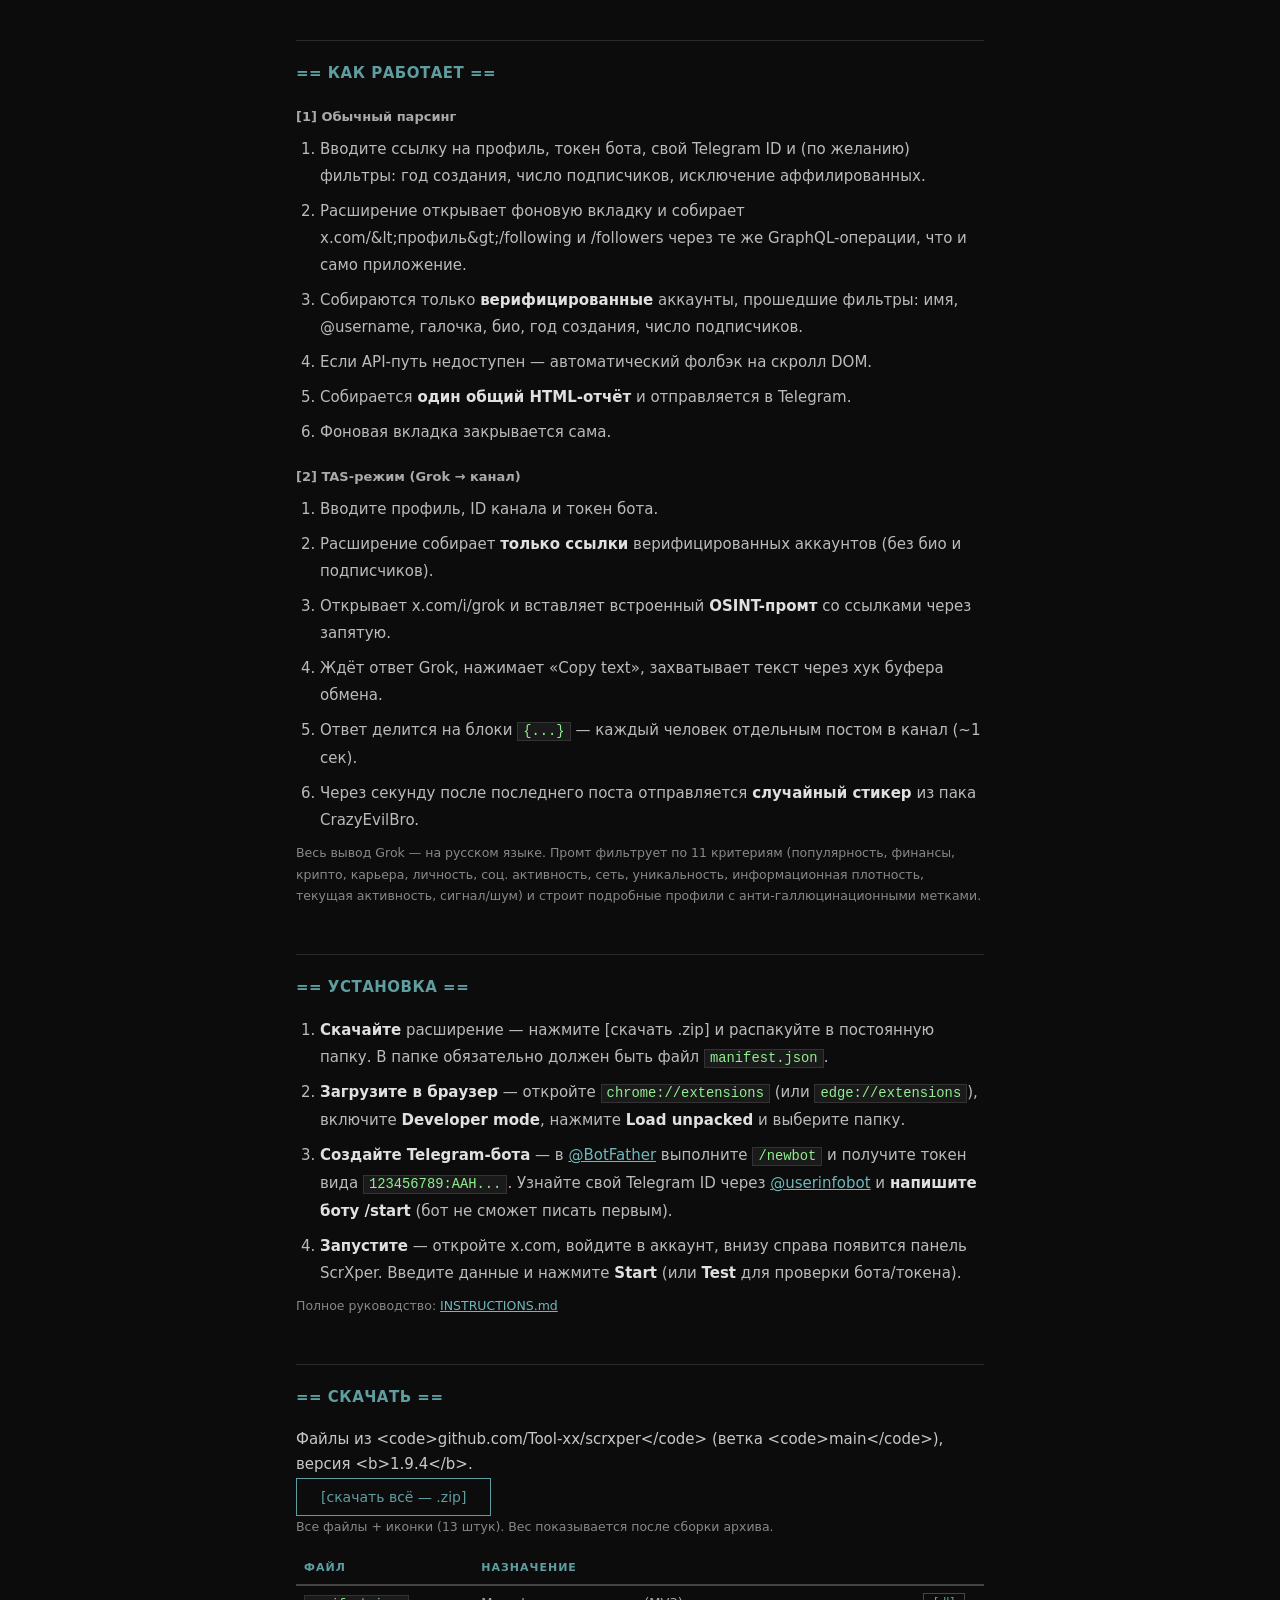
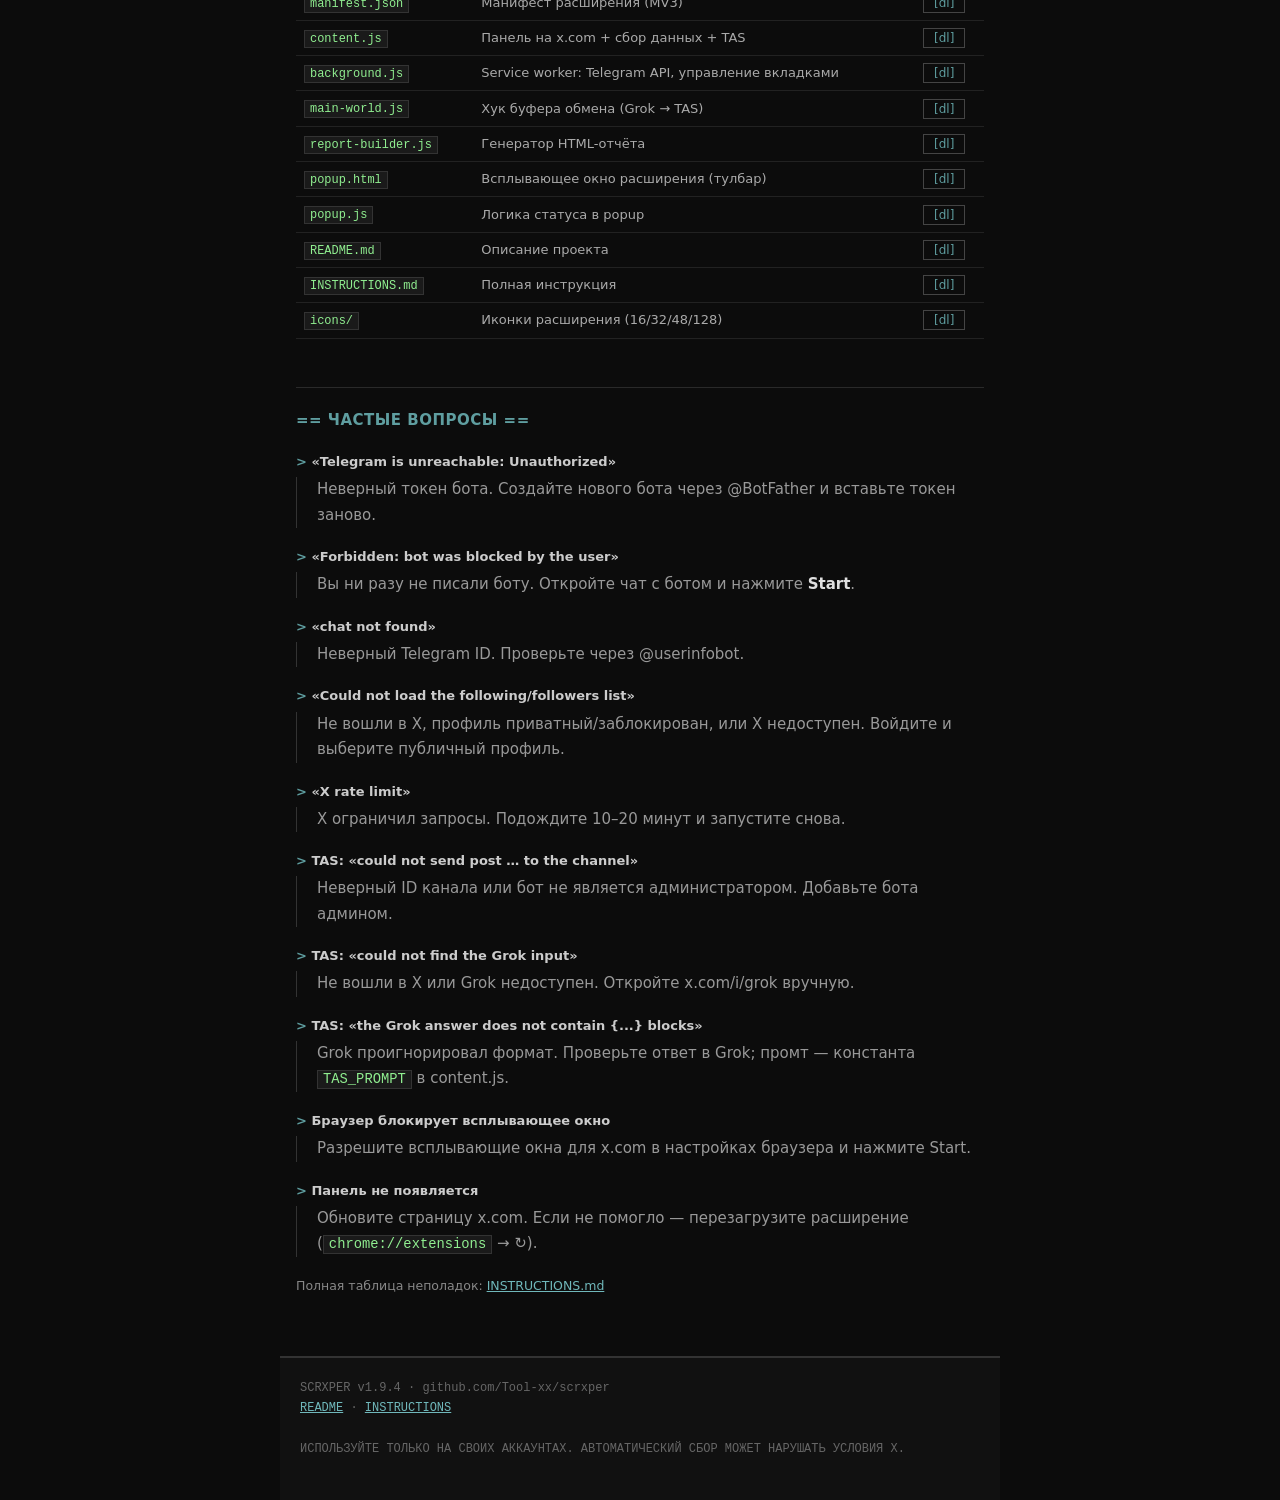
==== commit c5b23a99: "Add files via upload" ====
--- a/docs/index.html
+++ b/docs/index.html
@@ -5,173 +5,196 @@
   <meta name="viewport" content="width=device-width, initial-scale=1.0">
   <title>ScrXper — X / Twitter парсер</title>
   <meta name="description" content="ScrXper — расширение для браузера: собирает верифицированные аккаунты, строит HTML-отчёты, отправляет в Telegram.">
+
+  <!-- SEO / соцсети -->
+  <meta property="og:title" content="ScrXper — X / Twitter парсер">
+  <meta property="og:description" content="Собирает верифицированные аккаунты, строит HTML-отчёты, отправляет в Telegram. Установка, инструкция, скачивание.">
+  <meta property="og:type" content="website">
+  <meta property="og:url" content="https://tool-xx.github.io/scrxper/">
+  <meta property="og:image" content="https://raw.githubusercontent.com/Tool-xx/scrxper/main/icons/icon128.png">
+  <meta name="twitter:card" content="summary_large_image">
+  <meta name="twitter:title" content="ScrXper — X / Twitter парсер">
+  <meta name="twitter:description" content="Собирает верифицированные аккаунты, строит HTML-отчёты, отправляет в Telegram.">
+  <meta name="twitter:image" content="https://raw.githubusercontent.com/Tool-xx/scrxper/main/icons/icon128.png">
+  <link rel="canonical" href="https://tool-xx.github.io/scrxper/">
   <link rel="icon" type="image/png" href="https://raw.githubusercontent.com/Tool-xx/scrxper/main/icons/icon48.png">
-  <link rel="stylesheet" href="style.css">
+
+  <link rel="stylesheet" href="style.css?v=20260810">
 </head>
 <body>
 
+  <a class="skip" href="#main" data-i18n="skip">Перейти к содержанию</a>
+
   <pre class="header">
-SCRXPER  v1.9.2  X / TWITTER ПАРСЕР
-<a href="#features">возможности</a> &middot; <a href="#how">как работает</a> &middot; <a href="#install">установка</a> &middot; <a href="#files">скачать</a> &middot; <a href="#faq">faq</a>
+SCRXPER  v1.9.4  X / TWITTER PARSER
+<a href="#video" data-i18n="navVideo">видео</a> &middot; <a href="#features" data-i18n="navFeatures">возможности</a> &middot; <a href="#how" data-i18n="navHow">как работает</a> &middot; <a href="#install" data-i18n="navInstall">установка</a> &middot; <a href="#files" data-i18n="navFiles">скачать</a> &middot; <a href="#faq" data-i18n="navFaq">faq</a> &middot; <a href="#" id="langToggle">[EN]</a>
   </pre>
 
-  <main class="wrap">
-
-    <pre class="logo">
+  <main class="wrap" id="main">
+
+    <div class="logo-wrap">
+      <pre class="logo">
  ___  _  _ ___      ___ _   _  _ ___
 / _ \| \| | __|___ / __| | | |/ | __|
 | (_) | .` | _|___\__ \ |_| | ' <| _|
- \___/|_|\_|___|  |___/\___/|_|\_\___|
-    </pre>
-
-    <p class="tagline">
+ \___/|_|\_|___|  |___/\___/|_|\_\_\_|
+      </pre>
+    </div>
+
+    <p class="tagline" data-i18n-html="tagline">
       Расширение для <b>Chrome / Edge</b> (Manifest V3, 111+).<br>
       Собирает верифицированные подписки и подписчиков из X (Twitter),<br>
       читает количество подписчиков, строит HTML-отчёт и отправляет в Telegram.
     </p>
 
     <p class="actions">
-      <button id="btnDownloadZip" class="btn">[скачать .zip]</button>
-      <a class="btn" href="#files">[скачать файлы]</a>
-      <a class="btn" href="https://github.com/Tool-xx/scrxper" target="_blank" rel="noopener">[github]</a>
+      <button type="button" id="btnDownloadZip" class="btn" data-i18n="btnZip">[скачать .zip]</button>
+      <a class="btn" href="#files" data-i18n="btnFiles">[скачать файлы]</a>
+      <a class="btn" href="https://github.com/Tool-xx/scrxper" target="_blank" rel="noopener" data-i18n="btnGithub">[github]</a>
+      <a class="btn btn-big" href="#video" data-i18n="btnVideo">[▶ видео-инструкция]</a>
     </p>
-    <p id="dlStatus" class="dim">Файлы скачиваются напрямую из репозитория GitHub.</p>
+    <p id="dlStatus" class="dim" data-i18n="dlStatus">Файлы скачиваются напрямую из репозитория GitHub.</p>
+
+    <!-- ===== ВИДЕО ===== -->
+    <section id="video">
+      <h2 data-i18n="videoTitle">== ВИДЕО-ИНСТРУКЦИЯ ==</h2>
+      <p class="dim" data-i18n="videoDesc">7 анимированных сцен: установка, Telegram, парсинг, фильтры, TAS (Grok), обновления. Проигрывается автоматически, по кругу.</p>
+      <div class="video-box">
+        <iframe class="video-frame" id="videoFrame" src="demo.html?loop&lang=ru" title="ScrXper — видео-инструкция" loading="lazy"></iframe>
+        <button type="button" class="btn video-expand" id="videoExpand" aria-expanded="false" data-i18n="videoExpand">[развернуть]</button>
+      </div>
+      <p class="dim" data-i18n-html="videoMore">Хотите управлять воспроизведением (пауза, перемотка, сцены) — откройте <a href="demo.html">полный плеер</a>.</p>
+    </section>
 
     <!-- ===== ВОЗМОЖНОСТИ ===== -->
     <section id="features">
-      <h2>== ВОЗМОЖНОСТИ ==</h2>
+      <h2 data-i18n="featuresTitle">== ВОЗМОЖНОСТИ ==</h2>
       <ul>
-        <li><b>Только с галочкой</b> — собираются исключительно верифицированные аккаунты</li>
-        <li><b>Год создания и число подписчиков</b> — приходят сразу с API (те же запросы, что делает сам x.com), без обхода профилей</li>
-        <li><b>Фильтры</b> — год создания (2020+ / 2020- / 2020-2022 / 2020), число подписчиков (та же синтаксис) и исключение аффилированных (бизнес/организации) аккаунтов — в обоих режимах</li>
-        <li><b>Один HTML-отчёт</b> — тёмная тема, статистика, таблицы Подписки/Подписчики, фильтр, кнопка копирования</li>
-        <li><b>Тихий режим</b> — парсинг идёт в фоновой вкладке, которая закрывается сама</li>
-        <li><b>Человеческое поведение</b> — те же GraphQL-запросы, что у веб-приложения, случайные паузы, без бот-маркеров и следов расширения</li>
-        <li><b>Авто-обновление</b> — раз в час тихо сверяет версию с репозиторием; при выходе новой версии показывает плашку с кнопкой скачивания</li>
-        <li><b>TAS-режим (Grok)</b> — список верифицированных → OSINT-промт в Grok → посты в канал + случайный стикер</li>
-        <li><b>Обработка ошибок</b> — логин-воллы, приватные профили, rate-limit, переименованные аккаунты, автоповторы</li>
+        <li data-i18n-html="f1"><b>Только с галочкой</b> — собираются исключительно верифицированные аккаунты</li>
+        <li data-i18n-html="f2"><b>Год создания и число подписчиков</b> — приходят сразу с API (те же запросы, что делает сам x.com), без обхода профилей</li>
+        <li data-i18n-html="f3"><b>Фильтры</b> — год создания (2020+ / 2020- / 2020-2022 / 2020), число подписчиков (та же синтаксис) и исключение аффилированных (бизнес/организации) аккаунтов — в обоих режимах</li>
+        <li data-i18n-html="f4"><b>Один HTML-отчёт</b> — тёмная тема, статистика, таблицы Подписки/Подписчики, фильтр, кнопка копирования</li>
+        <li data-i18n-html="f5"><b>Тихий режим</b> — парсинг идёт в фоновой вкладке, которая закрывается сама</li>
+        <li data-i18n-html="f6"><b>Человеческое поведение</b> — те же GraphQL-запросы, что у веб-приложения, случайные паузы, без бот-маркеров и следов расширения</li>
+        <li data-i18n-html="f7"><b>Авто-обновление</b> — раз в час тихо сверяет версию с репозиторием; при выходе новой версии показывает плашку с кнопкой скачивания</li>
+        <li data-i18n-html="f8"><b>TAS-режим (Grok)</b> — список верифицированных → OSINT-промт в Grok → посты в канал + случайный стикер</li>
+        <li data-i18n-html="f9"><b>Обработка ошибок</b> — логин-воллы, приватные профили, rate-limit, переименованные аккаунты, автоповторы</li>
       </ul>
     </section>
 
     <!-- ===== КАК РАБОТАЕТ ===== -->
     <section id="how">
-      <h2>== КАК РАБОТАЕТ ==</h2>
-      <h3>[1] Обычный парсинг</h3>
+      <h2 data-i18n="howTitle">== КАК РАБОТАЕТ ==</h2>
+      <h3 data-i18n="howP1Title">[1] Обычный парсинг</h3>
       <ol>
-        <li>Вводите ссылку на профиль, токен бота, свой Telegram ID и (по желанию) фильтры: год создания, число подписчиков, исключение аффилированных.</li>
-        <li>Расширение открывает фоновую вкладку и собирает x.com/&lt;профиль&gt;/following и /followers через те же GraphQL-операции, что и само приложение.</li>
-        <li>Собираются только <b>верифицированные</b> аккаунты, прошедшие фильтры: имя, @username, галочка, био, год создания, число подписчиков.</li>
-        <li>Если API-путь недоступен — автоматический фолбэк на скролл DOM.</li>
-        <li>Собирается <b>один общий HTML-отчёт</b> и отправляется в Telegram.</li>
-        <li>Фоновая вкладка закрывается сама.</li>
+        <li data-i18n="howP1_1">Вводите ссылку на профиль, токен бота, свой Telegram ID и (по желанию) фильтры: год создания, число подписчиков, исключение аффилированных.</li>
+        <li data-i18n="howP1_2">Расширение открывает фоновую вкладку и собирает x.com/&lt;профиль&gt;/following и /followers через те же GraphQL-операции, что и само приложение.</li>
+        <li data-i18n-html="howP1_3">Собираются только <b>верифицированные</b> аккаунты, прошедшие фильтры: имя, @username, галочка, био, год создания, число подписчиков.</li>
+        <li data-i18n="howP1_4">Если API-путь недоступен — автоматический фолбэк на скролл DOM.</li>
+        <li data-i18n-html="howP1_5">Собирается <b>один общий HTML-отчёт</b> и отправляется в Telegram.</li>
+        <li data-i18n="howP1_6">Фоновая вкладка закрывается сама.</li>
       </ol>
 
-      <h3>[2] TAS-режим (Grok → канал)</h3>
+      <h3 data-i18n="howP2Title">[2] TAS-режим (Grok → канал)</h3>
       <ol>
-        <li>Вводите профиль, ID канала и токен бота.</li>
-        <li>Расширение собирает <b>только ссылки</b> верифицированных аккаунтов (без био и подписчиков).</li>
-        <li>Открывает x.com/i/grok и вставляет встроенный <b>OSINT-промт</b> со ссылками через запятую.</li>
-        <li>Ждёт ответ Grok, нажимает «Copy text», захватывает текст через хук буфера обмена.</li>
-        <li>Ответ делится на блоки <code>{...}</code> — каждый человек отдельным постом в канал (~1 сек).</li>
-        <li>Через секунду после последнего поста отправляется <b>случайный стикер</b> из пака CrazyEvilBro.</li>
+        <li data-i18n="howP2_1">Вводите профиль, ID канала и токен бота.</li>
+        <li data-i18n-html="howP2_2">Расширение собирает <b>только ссылки</b> верифицированных аккаунтов (без био и подписчиков).</li>
+        <li data-i18n-html="howP2_3">Открывает x.com/i/grok и вставляет встроенный <b>OSINT-промт</b> со ссылками через запятую.</li>
+        <li data-i18n="howP2_4">Ждёт ответ Grok, нажимает «Copy text», захватывает текст через хук буфера обмена.</li>
+        <li data-i18n-html="howP2_5">Ответ делится на блоки <code>{...}</code> — каждый человек отдельным постом в канал (~1 сек).</li>
+        <li data-i18n-html="howP2_6">Через секунду после последнего поста отправляется <b>случайный стикер</b> из пака CrazyEvilBro.</li>
       </ol>
 
-      <p class="dim">Весь вывод Grok — на русском языке. Промт фильтрует по 11 критериям (популярность,
-      финансы, крипто, карьера, личность, соц. активность, сеть, уникальность, информационная
-      плотность, текущая активность, сигнал/шум) и строит подробные профили с анти-галлюцинационными метками.</p>
+      <p class="dim" data-i18n="howNote">Весь вывод Grok — на русском языке. Промт фильтрует по 11 критериям (популярность, финансы, крипто, карьера, личность, соц. активность, сеть, уникальность, информационная плотность, текущая активность, сигнал/шум) и строит подробные профили с анти-галлюцинационными метками.</p>
     </section>
 
     <!-- ===== УСТАНОВКА ===== -->
     <section id="install">
-      <h2>== УСТАНОВКА ==</h2>
+      <h2 data-i18n="installTitle">== УСТАНОВКА ==</h2>
       <ol>
-        <li><b>Скачайте</b> расширение — нажмите [скачать .zip] и распакуйте в постоянную папку.
-            В папке обязательно должен быть файл <code>manifest.json</code>.</li>
-        <li><b>Загрузите в браузер</b> — откройте <code>chrome://extensions</code> (или <code>edge://extensions</code>),
-            включите <b>Developer mode</b>, нажмите <b>Load unpacked</b> и выберите папку.</li>
-        <li><b>Создайте Telegram-бота</b> — в <a href="https://t.me/BotFather" target="_blank">@BotFather</a>
-            выполните <code>/newbot</code> и получите токен вида <code>123456789:AAH...</code>.
-            Узнайте свой Telegram ID через <a href="https://t.me/userinfobot" target="_blank">@userinfobot</a>
-            и <b>напишите боту /start</b> (бот не сможет писать первым).</li>
-        <li><b>Запустите</b> — откройте x.com, войдите в аккаунт, внизу справа появится панель ScrXper.
-            Введите данные и нажмите <b>Start</b> (или <b>Test</b> для проверки бота/токена).</li>
+        <li data-i18n-html="install_1"><b>Скачайте</b> расширение — нажмите [скачать .zip] и распакуйте в постоянную папку. В папке обязательно должен быть файл <code>manifest.json</code>.</li>
+        <li data-i18n-html="install_2"><b>Загрузите в браузер</b> — откройте <code>chrome://extensions</code> (или <code>edge://extensions</code>), включите <b>Developer mode</b>, нажмите <b>Load unpacked</b> и выберите папку.</li>
+        <li data-i18n-html="install_3"><b>Создайте Telegram-бота</b> — в <a href="https://t.me/BotFather" target="_blank" rel="noopener">@BotFather</a> выполните <code>/newbot</code> и получите токен вида <code>123456789:AAH...</code>. Узнайте свой Telegram ID через <a href="https://t.me/userinfobot" target="_blank" rel="noopener">@userinfobot</a> и <b>напишите боту /start</b> (бот не сможет писать первым).</li>
+        <li data-i18n-html="install_4"><b>Запустите</b> — откройте x.com, войдите в аккаунт, внизу справа появится панель ScrXper. Введите данные и нажмите <b>Start</b> (или <b>Test</b> для проверки бота/токена).</li>
       </ol>
-      <p class="dim">Полное руководство: <a href="https://raw.githubusercontent.com/Tool-xx/scrxper/main/INSTRUCTIONS.md" target="_blank">INSTRUCTIONS.md</a></p>
+      <p class="dim" data-i18n-html="installMore">Полное руководство: <a href="https://raw.githubusercontent.com/Tool-xx/scrxper/main/INSTRUCTIONS.md" target="_blank" rel="noopener">INSTRUCTIONS.md</a></p>
     </section>
 
     <!-- ===== СКАЧАТЬ ===== -->
     <section id="files">
-      <h2>== СКАЧАТЬ ==</h2>
-      <p>Файлы из <code>github.com/Tool-xx/scrxper</code> (ветка <code>main</code>), версия <b>1.9.2</b>.</p>
-
-      <button id="btnDownloadZip2" class="btn btn-big">[скачать всё — .zip]</button>
-      <p id="zipStatus" class="dim">Все файлы + иконки (13 штук).</p>
+      <h2 data-i18n="filesTitle">== СКАЧАТЬ ==</h2>
+      <p data-i18n="filesDesc" data-i18n-args='{"v":"1.9.4"}'>Файлы из <code>github.com/Tool-xx/scrxper</code> (ветка <code>main</code>), версия <b>1.9.4</b>.</p>
+
+      <button type="button" id="btnDownloadZip2" class="btn btn-big" data-i18n="filesZip">[скачать всё — .zip]</button>
+      <p id="zipStatus" class="dim" data-i18n="filesZipStatus">Все файлы + иконки (13 штук). Вес показывается после сборки архива.</p>
 
       <table class="files">
-        <thead><tr><th>файл</th><th>назначение</th><th></th></tr></thead>
+        <thead><tr><th data-i18n="thFile">файл</th><th data-i18n="thPurpose">назначение</th><th></th></tr></thead>
         <tbody>
-          <tr><td><code>manifest.json</code></td><td>Манифест расширения (MV3)</td><td><button class="file-dl" data-file="manifest.json">[скачать]</button></td></tr>
-          <tr><td><code>content.js</code></td><td>Панель на x.com + сбор данных + TAS</td><td><button class="file-dl" data-file="content.js">[скачать]</button></td></tr>
-          <tr><td><code>background.js</code></td><td>Service worker: Telegram API, управление вкладками</td><td><button class="file-dl" data-file="background.js">[скачать]</button></td></tr>
-          <tr><td><code>main-world.js</code></td><td>Хук буфера обмена (Grok → TAS)</td><td><button class="file-dl" data-file="main-world.js">[скачать]</button></td></tr>
-          <tr><td><code>report-builder.js</code></td><td>Генератор HTML-отчёта</td><td><button class="file-dl" data-file="report-builder.js">[скачать]</button></td></tr>
-          <tr><td><code>popup.html</code></td><td>Всплывающее окно расширения (тулбар)</td><td><button class="file-dl" data-file="popup.html">[скачать]</button></td></tr>
-          <tr><td><code>popup.js</code></td><td>Логика статуса в popup</td><td><button class="file-dl" data-file="popup.js">[скачать]</button></td></tr>
-          <tr><td><code>README.md</code></td><td>Описание проекта</td><td><button class="file-dl" data-file="README.md">[скачать]</button></td></tr>
-          <tr><td><code>INSTRUCTIONS.md</code></td><td>Полная инструкция</td><td><button class="file-dl" data-file="INSTRUCTIONS.md">[скачать]</button></td></tr>
-          <tr><td><code>icons/</code></td><td>Иконки расширения (16/32/48/128)</td><td><button class="file-dl" data-file="icons/icon128.png">[скачать]</button></td></tr>
+          <tr><td><code>manifest.json</code></td><td data-i18n="fd1">Манифест расширения (MV3)</td><td><button type="button" class="file-dl" data-file="manifest.json" data-i18n-aria="ariaDl" data-i18n-args='{"f":"manifest.json"}' aria-label="Скачать manifest.json">[dl]</button></td></tr>
+          <tr><td><code>content.js</code></td><td data-i18n="fd2">Панель на x.com + сбор данных + TAS</td><td><button type="button" class="file-dl" data-file="content.js" data-i18n-aria="ariaDl" data-i18n-args='{"f":"content.js"}' aria-label="Скачать content.js">[dl]</button></td></tr>
+          <tr><td><code>background.js</code></td><td data-i18n="fd3">Service worker: Telegram API, управление вкладками</td><td><button type="button" class="file-dl" data-file="background.js" data-i18n-aria="ariaDl" data-i18n-args='{"f":"background.js"}' aria-label="Скачать background.js">[dl]</button></td></tr>
+          <tr><td><code>main-world.js</code></td><td data-i18n="fd4">Хук буфера обмена (Grok → TAS)</td><td><button type="button" class="file-dl" data-file="main-world.js" data-i18n-aria="ariaDl" data-i18n-args='{"f":"main-world.js"}' aria-label="Скачать main-world.js">[dl]</button></td></tr>
+          <tr><td><code>report-builder.js</code></td><td data-i18n="fd5">Генератор HTML-отчёта</td><td><button type="button" class="file-dl" data-file="report-builder.js" data-i18n-aria="ariaDl" data-i18n-args='{"f":"report-builder.js"}' aria-label="Скачать report-builder.js">[dl]</button></td></tr>
+          <tr><td><code>popup.html</code></td><td data-i18n="fd6">Всплывающее окно расширения (тулбар)</td><td><button type="button" class="file-dl" data-file="popup.html" data-i18n-aria="ariaDl" data-i18n-args='{"f":"popup.html"}' aria-label="Скачать popup.html">[dl]</button></td></tr>
+          <tr><td><code>popup.js</code></td><td data-i18n="fd7">Логика статуса в popup</td><td><button type="button" class="file-dl" data-file="popup.js" data-i18n-aria="ariaDl" data-i18n-args='{"f":"popup.js"}' aria-label="Скачать popup.js">[dl]</button></td></tr>
+          <tr><td><code>README.md</code></td><td data-i18n="fd8">Описание проекта</td><td><button type="button" class="file-dl" data-file="README.md" data-i18n-aria="ariaDl" data-i18n-args='{"f":"README.md"}' aria-label="Скачать README.md">[dl]</button></td></tr>
+          <tr><td><code>INSTRUCTIONS.md</code></td><td data-i18n="fd9">Полная инструкция</td><td><button type="button" class="file-dl" data-file="INSTRUCTIONS.md" data-i18n-aria="ariaDl" data-i18n-args='{"f":"INSTRUCTIONS.md"}' aria-label="Скачать INSTRUCTIONS.md">[dl]</button></td></tr>
+          <tr><td><code>icons/</code></td><td data-i18n="fd10">Иконки расширения (16/32/48/128)</td><td><button type="button" class="file-dl" data-file="icons/icon128.png" data-i18n-aria="ariaDl" data-i18n-args='{"f":"icon128.png"}' aria-label="Скачать иконку icon128.png">[dl]</button></td></tr>
         </tbody>
       </table>
     </section>
 
     <!-- ===== FAQ ===== -->
     <section id="faq">
-      <h2>== ЧАСТЫЕ ВОПРОСЫ ==</h2>
+      <h2 data-i18n="faqTitle">== ЧАСТЫЕ ВОПРОСЫ ==</h2>
       <dl>
         <dt>«Telegram is unreachable: Unauthorized»</dt>
-        <dd>Неверный токен бота. Создайте нового бота через @BotFather и вставьте токен заново.</dd>
+        <dd data-i18n="faq1">Неверный токен бота. Создайте нового бота через @BotFather и вставьте токен заново.</dd>
 
         <dt>«Forbidden: bot was blocked by the user»</dt>
-        <dd>Вы ни разу не писали боту. Откройте чат с ботом и нажмите <b>Start</b>.</dd>
+        <dd data-i18n-html="faq2">Вы ни разу не писали боту. Откройте чат с ботом и нажмите <b>Start</b>.</dd>
 
         <dt>«chat not found»</dt>
-        <dd>Неверный Telegram ID. Проверьте через @userinfobot.</dd>
+        <dd data-i18n="faq3">Неверный Telegram ID. Проверьте через @userinfobot.</dd>
 
         <dt>«Could not load the following/followers list»</dt>
-        <dd>Не вошли в X, профиль приватный/заблокирован, или X недоступен. Войдите и выберите публичный профиль.</dd>
+        <dd data-i18n="faq4">Не вошли в X, профиль приватный/заблокирован, или X недоступен. Войдите и выберите публичный профиль.</dd>
 
         <dt>«X rate limit»</dt>
-        <dd>X ограничил запросы. Подождите 10–20 минут и запустите снова.</dd>
+        <dd data-i18n="faq5">X ограничил запросы. Подождите 10–20 минут и запустите снова.</dd>
 
         <dt>TAS: «could not send post … to the channel»</dt>
-        <dd>Неверный ID канала или бот не является администратором. Добавьте бота админом.</dd>
+        <dd data-i18n="faq6">Неверный ID канала или бот не является администратором. Добавьте бота админом.</dd>
 
         <dt>TAS: «could not find the Grok input»</dt>
-        <dd>Не вошли в X или Grok недоступен. Откройте x.com/i/grok вручную.</dd>
+        <dd data-i18n="faq7">Не вошли в X или Grok недоступен. Откройте x.com/i/grok вручную.</dd>
 
         <dt>TAS: «the Grok answer does not contain {...} blocks»</dt>
-        <dd>Grok проигнорировал формат. Проверьте ответ в Grok; промт — константа <code>TAS_PROMPT</code> в content.js.</dd>
+        <dd data-i18n-html="faq8">Grok проигнорировал формат. Проверьте ответ в Grok; промт — константа <code>TAS_PROMPT</code> в content.js.</dd>
 
         <dt>Браузер блокирует всплывающее окно</dt>
-        <dd>Разрешите всплывающие окна для x.com в настройках браузера и нажмите Start.</dd>
+        <dd data-i18n="faq9">Разрешите всплывающие окна для x.com в настройках браузера и нажмите Start.</dd>
 
         <dt>Панель не появляется</dt>
-        <dd>Обновите страницу x.com. Если не помогло — перезагрузите расширение (<code>chrome://extensions</code> → ↻).</dd>
+        <dd data-i18n-html="faq10">Обновите страницу x.com. Если не помогло — перезагрузите расширение (<code>chrome://extensions</code> → ↻).</dd>
       </dl>
-      <p class="dim">Полная таблица неполадок: <a href="https://raw.githubusercontent.com/Tool-xx/scrxper/main/INSTRUCTIONS.md" target="_blank">INSTRUCTIONS.md</a></p>
+      <p class="dim" data-i18n-html="faqMore">Полная таблица неполадок: <a href="https://raw.githubusercontent.com/Tool-xx/scrxper/main/INSTRUCTIONS.md" target="_blank" rel="noopener">INSTRUCTIONS.md</a></p>
     </section>
 
   </main>
 
   <pre class="footer">
-SCRXPER v1.9.2 · github.com/Tool-xx/scrxper
-<a href="https://raw.githubusercontent.com/Tool-xx/scrxper/main/README.md" target="_blank">README</a> &middot; <a href="https://raw.githubusercontent.com/Tool-xx/scrxper/main/INSTRUCTIONS.md" target="_blank">INSTRUCTIONS</a>
-
-ИСПОЛЬЗУЙТЕ ТОЛЬКО НА СВОИХ АККАУНТАХ. АВТОМАТИЧЕСКИЙ СБОР МОЖЕТ НАРУШАТЬ УСЛОВИЯ X.
+SCRXPER v1.9.4 · github.com/Tool-xx/scrxper
+<a href="https://raw.githubusercontent.com/Tool-xx/scrxper/main/README.md" target="_blank" rel="noopener">README</a> &middot; <a href="https://raw.githubusercontent.com/Tool-xx/scrxper/main/INSTRUCTIONS.md" target="_blank" rel="noopener">INSTRUCTIONS</a>
+
+<span data-i18n="disclaimer">ИСПОЛЬЗУЙТЕ ТОЛЬКО НА СВОИХ АККАУНТАХ. АВТОМАТИЧЕСКИЙ СБОР МОЖЕТ НАРУШАТЬ УСЛОВИЯ X.</span>
   </pre>
 
-  <div class="toast" id="toast" role="status" aria-live="polite"></div>
-
-  <script src="app.js"></script>
+  <div class="toast" id="toast" role="status" aria-live="polite" aria-atomic="true"></div>
+
+  <script src="i18n.js?v=20260810"></script>
+  <script>SX_applyLang();</script>
+  <script src="app.js?v=20260810"></script>
 </body>
 </html>
--- a/docs/style.css
+++ b/docs/style.css
@@ -1,4 +1,4 @@
-/* ============ ScrXper site — old-school / minimalist ============ */
+/* ============ ScrXper site — old-school / readable ============ */
 
 * { box-sizing: border-box; margin: 0; padding: 0; }
 
@@ -7,15 +7,17 @@
 body {
   background: #0c0c0c;
   color: #c8c8c8;
-  font-family: "Courier New", Courier, "Lucida Console", monospace;
-  font-size: 14px;
-  line-height: 1.65;
+  /* гротеск для текста — моноширинный остаётся только для лого, кода и навигации */
+  font-family: system-ui, -apple-system, "Segoe UI", Roboto, "Helvetica Neue", Arial, sans-serif;
+  font-size: 15px;
+  line-height: 1.7;
   max-width: 720px;
   margin: 0 auto;
   padding: 0 16px;
-}
-
-a { color: #5f9ea0; text-decoration: underline; }
+  overflow-x: hidden;
+}
+
+a { color: #70b8bb; text-decoration: underline; }
 a:hover { color: #7fffd4; }
 
 b { color: #e0e0e0; font-weight: 700; }
@@ -25,35 +27,60 @@
   border: 1px solid #333;
   padding: 1px 5px;
   color: #90ee90;
-}
-
-/* ============ Header ============ */
+  font-family: "Courier New", Courier, monospace;
+  font-size: 0.92em;
+}
+
+/* ============ Skip link (a11y) ============ */
+.skip {
+  position: absolute;
+  left: -9999px;
+  top: 0;
+  background: #5f9ea0;
+  color: #0c0c0c;
+  padding: 8px 14px;
+  font-weight: 700;
+  z-index: 100;
+  text-decoration: none;
+}
+.skip:focus { left: 8px; top: 8px; }
+
+/* ============ Header (sticky) ============ */
 .header {
+  position: sticky;
+  top: 0;
+  z-index: 50;
   margin: 0 -16px;
-  padding: 18px 20px;
-  background: #111;
+  padding: 14px 20px;
+  background: rgba(17, 17, 17, 0.95);
+  backdrop-filter: blur(4px);
+  -webkit-backdrop-filter: blur(4px);
   border-bottom: 2px solid #333;
-  font-size: 13px;
-  line-height: 1.5;
+  font-family: "Courier New", Courier, "Lucida Console", monospace;
+  font-size: 13px;
+  line-height: 1.6;
   white-space: pre-wrap;
   overflow-x: hidden;
 }
 
 /* ============ Logo ============ */
+.logo-wrap { overflow-x: auto; }
 .logo {
   margin-top: 32px;
   font-size: 11px;
   line-height: 1.15;
   color: #5f9ea0;
   text-align: center;
+  white-space: pre;
+  font-family: "Courier New", Courier, "Lucida Console", monospace;
 }
 
 /* ============ Tagline ============ */
 .tagline {
   text-align: center;
   margin: 24px 0;
-  color: #999;
-  font-size: 13px;
+  color: #9a9a9a;
+  font-size: 14px;
 }
 
 /* ============ Actions ============ */
@@ -81,6 +108,20 @@
 .btn-big { padding: 10px 24px; font-size: 14px; border-color: #5f9ea0; color: #5f9ea0; }
 .btn-big:hover { background: #5f9ea0; color: #0c0c0c; }
 
+/* ============ Video section ============ */
+.video-box { text-align: center; }
+.video-frame {
+  display: block;
+  width: 100%;
+  max-width: 800px;
+  height: 360px;               /* компактное превью, разворачивается кнопкой */
+  margin: 16px auto 8px;
+  border: 1px solid #333;
+  background: #0c0c0c;
+}
+.video-box.expanded .video-frame { height: 620px; }
+.video-expand { margin: 0 auto; display: block; }
+
 /* ============ Sections ============ */
 section {
   margin: 48px 0;
@@ -99,8 +140,8 @@
   color: #aaa;
   margin: 20px 0 8px;
 }
-ol, ul { padding-left: 22px; }
-li { margin-bottom: 6px; color: #bbb; }
+ol, ul { padding-left: 24px; }
+li { margin-bottom: 8px; color: #bbb; line-height: 1.8; }
 dd {
   margin: 0 0 18px;
   padding-left: 20px;
@@ -151,7 +192,7 @@
 .file-dl:disabled { opacity: 0.4; cursor: wait; }
 
 /* ============ Dim text ============ */
-.dim { color: #666; font-size: 12px; }
+.dim { color: #888; font-size: 12.5px; }
 
 /* ============ Footer ============ */
 .footer {
@@ -160,10 +201,11 @@
   border-top: 2px solid #333;
   background: #111;
   font-size: 12px;
-  line-height: 1.6;
+  line-height: 1.7;
   white-space: pre-wrap;
   overflow-x: hidden;
-  color: #555;
+  color: #666;
+  font-family: "Courier New", Courier, "Lucida Console", monospace;
 }
 
 /* ============ Toast ============ */
@@ -190,9 +232,29 @@
 
 /* ============ Mobile ============ */
 @media (max-width: 520px) {
-  body { font-size: 13px; }
+  body { font-size: 14px; }
   .header, .footer { font-size: 11px; padding: 14px 16px; }
-  .logo { font-size: 8px; }
-  .files { font-size: 12px; }
-  .files th:nth-child(2), .files td:nth-child(2) { display: none; }
-}
+  .logo { font-size: 11px; }               /* не меньше 11px — иначе мазня */
+  .tagline { font-size: 13px; }
+  .actions .btn {
+    display: block;
+    width: 100%;
+    margin: 6px 0;
+    white-space: normal;
+  }
+  .video-frame { height: 320px; }
+  .video-box.expanded .video-frame { height: 460px; }
+  /* описание файлов на мобильных — видно (мельче, с тире) */
+  .files td:nth-child(2) { display: table-cell; font-size: 11px; color: #8a8a8a; }
+  .files td:nth-child(2)::before { content: "— "; color: #444; }
+  .files th:nth-child(2) { display: table-cell; }
+}
+
+/* ============ Доступность: меньше движения ============ */
+@media (prefers-reduced-motion: reduce) {
+  html { scroll-behavior: auto; }
+  *, *::before, *::after {
+    animation: none !important;
+    transition: none !important;
+  }
+}
